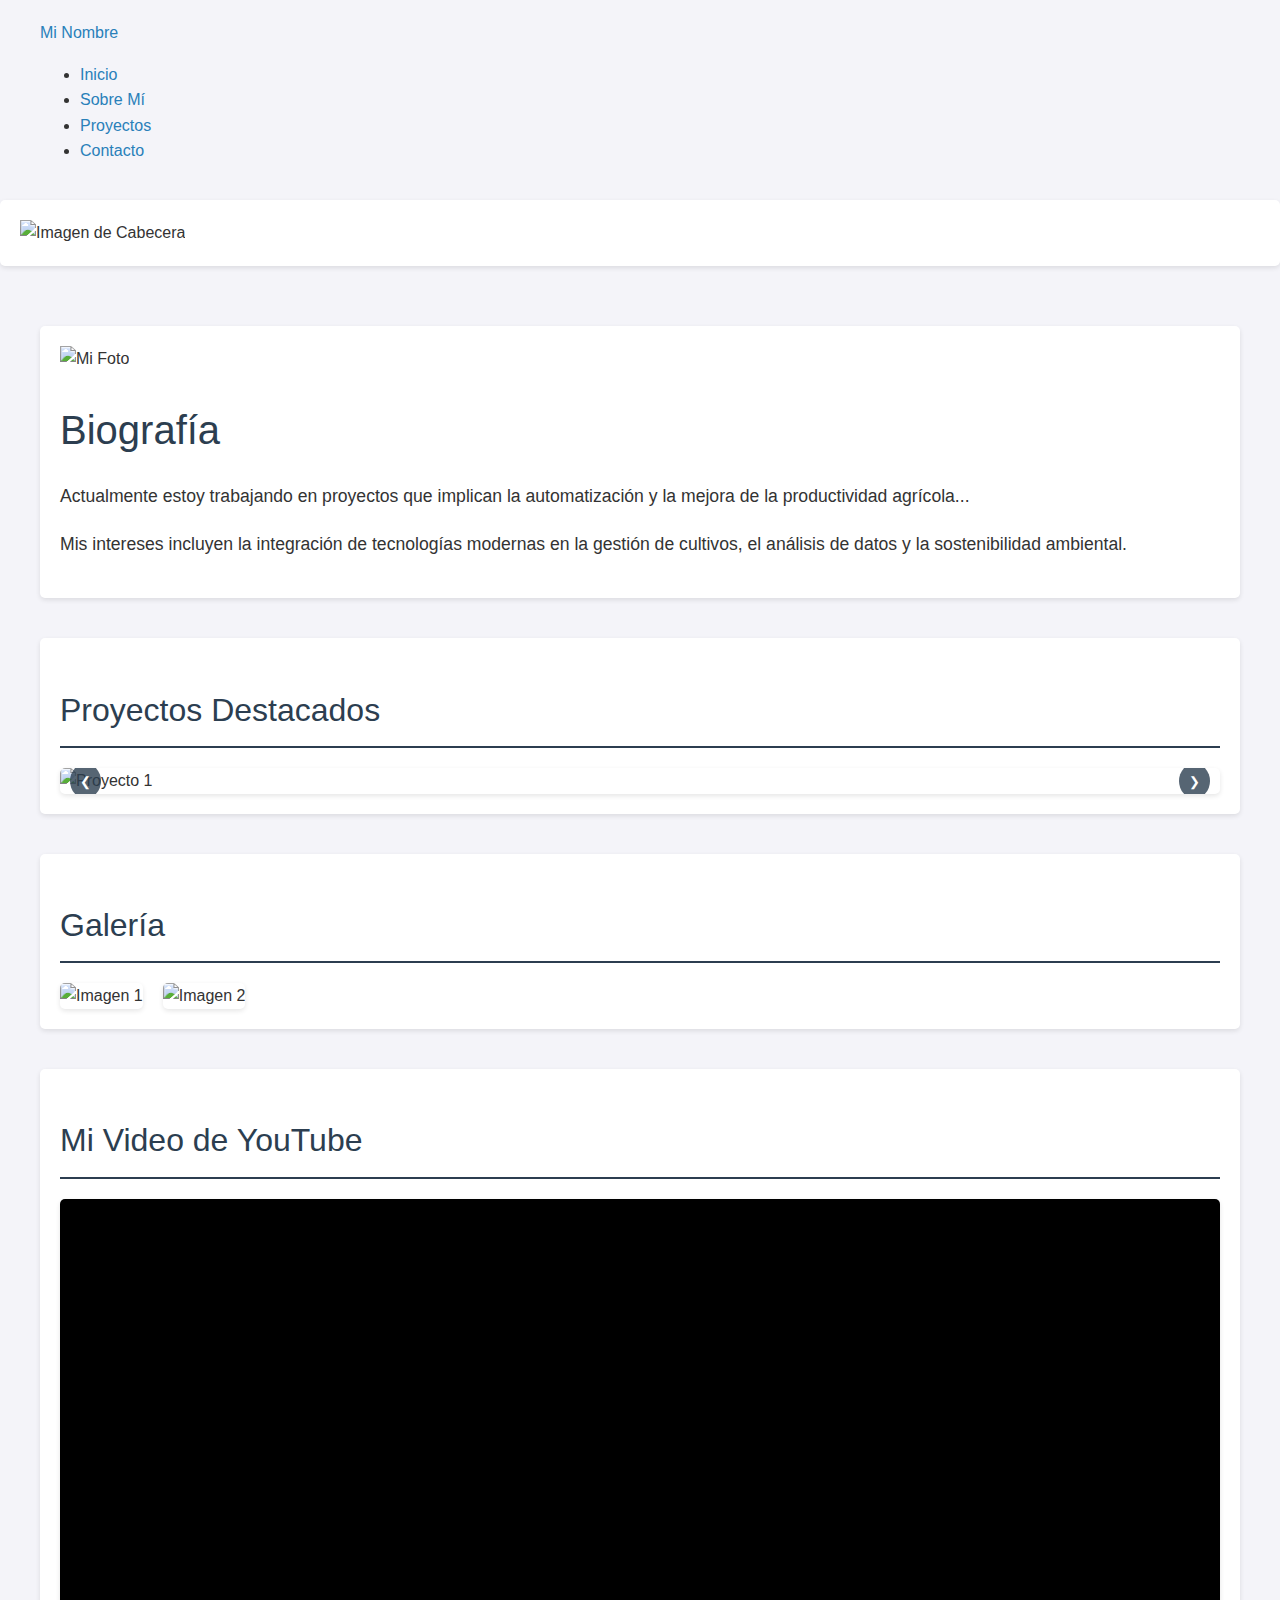
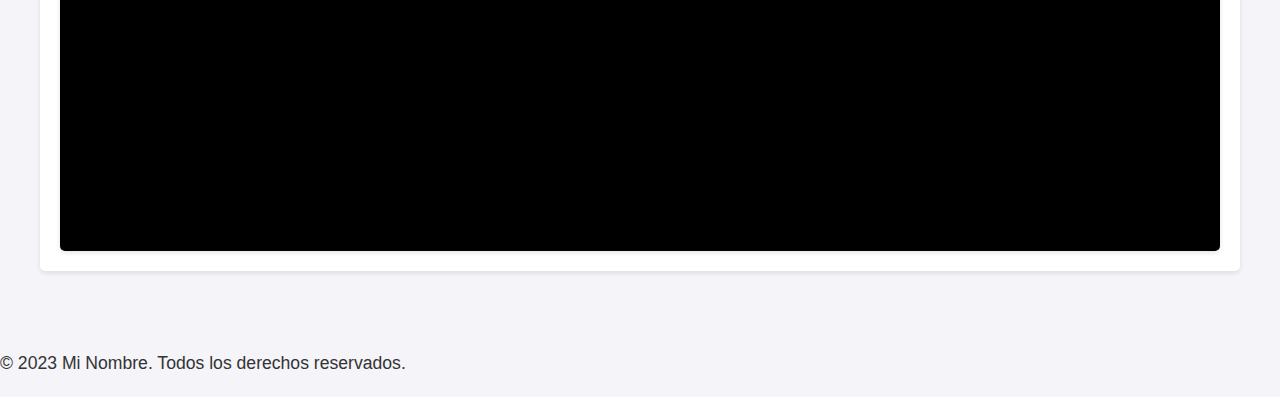
==== index.html @ 3d58564b "Create index.html" ====
<!DOCTYPE html>
<html lang="es">
<head>
    <meta charset="UTF-8">
    <meta name="viewport" content="width=device-width, initial-scale=1.0">
    <title>Mi Sitio Web</title>
    <link rel="stylesheet" href="css/style.css">
</head>
<body>

    <!-- Barra de Navegación -->
    <header>
        <nav class="navbar">
            <div class="container">
                <div class="navbar-brand">
                    <a href="index.html">Mi Nombre</a>
                </div>
                <ul class="navbar-nav">
                    <li><a href="index.html">Inicio</a></li>
                    <li><a href="about.html">Sobre Mí</a></li>
                    <li><a href="projects.html">Proyectos</a></li>
                    <li><a href="contact.html">Contacto</a></li>
                </ul>
            </div>
        </nav>
    </header>

    <!-- Imagen de Cabecera -->
    <section class="hero">
        <img src="images/hero.jpg" alt="Imagen de Cabecera">
    </section>

    <!-- Sección Principal: Biografía -->
    <main class="container">
        <section class="biography">
            <div class="bio-content">
                <div class="bio-image">
                    <img src="images/profile.jpg" alt="Mi Foto">
                </div>
                <div class="bio-text">
                    <h1>Biografía</h1>
                    <p>Actualmente estoy trabajando en proyectos que implican la automatización y la mejora de la productividad agrícola...</p>
                    <p>Mis intereses incluyen la integración de tecnologías modernas en la gestión de cultivos, el análisis de datos y la sostenibilidad ambiental.</p>
                </div>
            </div>
        </section>

        <!-- Secciones Adicionales -->
        <!-- Carrusel de Imágenes -->
        <section class="carousel-section">
            <h2>Proyectos Destacados</h2>
            <div class="carousel">
                <div class="carousel-inner">
                    <div class="carousel-item active">
                        <img src="images/carrusel/imagen1.jpg" alt="Proyecto 1">
                    </div>
                    <div class="carousel-item">
                        <img src="images/carrusel/imagen2.jpg" alt="Proyecto 2">
                    </div>
                    <div class="carousel-item">
                        <img src="images/carrusel/imagen3.jpg" alt="Proyecto 3">
                    </div>
                </div>
                <button class="carousel-control prev" onclick="moveSlide(-1)">&#10094;</button>
                <button class="carousel-control next" onclick="moveSlide(1)">&#10095;</button>
            </div>
        </section>

        <!-- Galería de Imágenes -->
        <section id="galeria">
            <h2>Galería</h2>
            <div class="img-gallery">
                <img src="images/galeria/galeria1.jpg" alt="Imagen 1">
                <img src="images/galeria/galeria2.jpg" alt="Imagen 2">
            </div>
        </section>

        <!-- Video de YouTube -->
        <section id="videos">
            <h2>Mi Video de YouTube</h2>
            <div class="video-container">
                <iframe src="https://www.youtube.com/embed/TU_VIDEO_ID" frameborder="0" allowfullscreen></iframe>
            </div>
        </section>
    </main>

    <!-- Pie de Página -->
    <footer>
        <p>&copy; 2023 Mi Nombre. Todos los derechos reservados.</p>
    </footer>

    <script src="js/main.js"></script>
</body>
</html>
---- css/style.css ----
/* Estilo general del cuerpo de la página */
body {
    font-family: 'Arial', sans-serif;
    background-color: #f4f4f9;
    color: #333;
    margin: 0;
    padding: 0;
    line-height: 1.6;
}

/* Contenedor principal */
.container {
    max-width: 1200px;
    margin: 0 auto;
    padding: 20px;
}

/* Estilo de los encabezados */
h1, h2, h3 {
    color: #2c3e50;
    font-weight: 300;
    margin-bottom: 20px;
}

h1 {
    font-size: 2.5em;
}

h2 {
    font-size: 2em;
    border-bottom: 2px solid #2c3e50;
    padding-bottom: 10px;
}

h3 {
    font-size: 1.5em;
    margin-bottom: 10px;
}

/* Estilo de los párrafos */
p {
    font-size: 1.1em;
    margin-bottom: 20px;
}

/* Estilo para enlaces */
a {
    color: #2980b9;
    text-decoration: none;
}

a:hover {
    text-decoration: underline;
}

/* Estilo para las secciones */
section {
    margin-bottom: 40px;
    padding: 20px;
    background-color: #fff;
    border-radius: 5px;
    box-shadow: 0 2px 5px rgba(0, 0, 0, 0.1);
}

/* Carrusel de imágenes */
.carousel {
    position: relative;
    max-width: 100%;
    margin: auto;
    overflow: hidden;
    border-radius: 5px;
    box-shadow: 0 2px 5px rgba(0, 0, 0, 0.1);
}

.carousel-inner {
    display: flex;
    transition: transform 0.5s ease;
}

.carousel-item {
    min-width: 100%;
    box-sizing: border-box;
}

.carousel-item img {
    width: 100%;
    height: auto;
    display: block;
    border-radius: 5px;
}

.carousel-control {
    position: absolute;
    top: 50%;
    transform: translateY(-50%);
    background-color: rgba(44, 62, 80, 0.8);
    color: white;
    border: none;
    padding: 10px;
    cursor: pointer;
    border-radius: 50%;
}

.prev {
    left: 10px;
}

.next {
    right: 10px;
}

/* Estilo para las imágenes adicionales */
.img-gallery {
    display: flex;
    flex-wrap: wrap;
    gap: 20px;
}

.img-gallery img {
    max-width: 100%;
    border-radius: 5px;
    box-shadow: 0 2px 5px rgba(0, 0, 0, 0.1);
}

/* Estilo para videos de YouTube */
.video-container {
    position: relative;
    padding-bottom: 56.25%;
    height: 0;
    overflow: hidden;
    max-width: 100%;
    background: #000;
    border-radius: 5px;
    box-shadow: 0 2px 5px rgba(0, 0, 0, 0.1);
}

.video-container iframe {
    position: absolute;
    top: 0;
    left: 0;
    width: 100%;
    height: 100%;
}
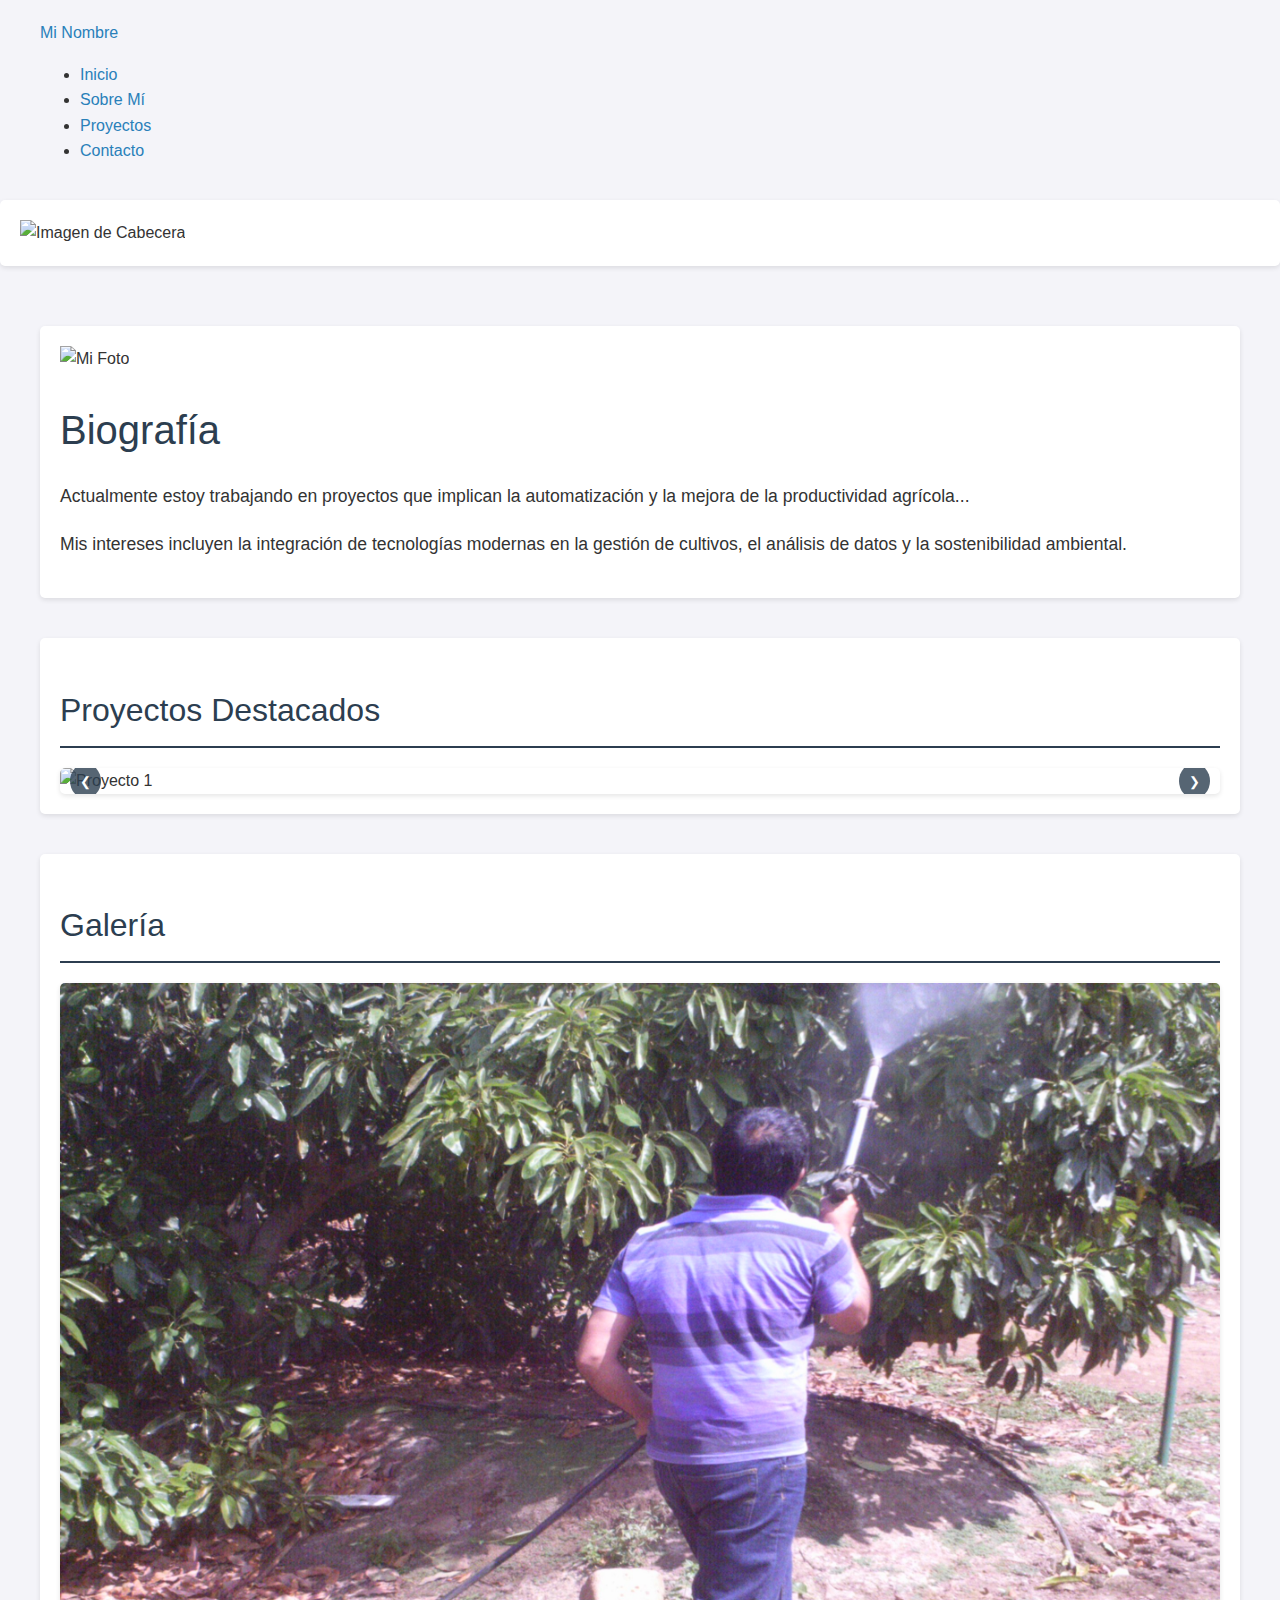
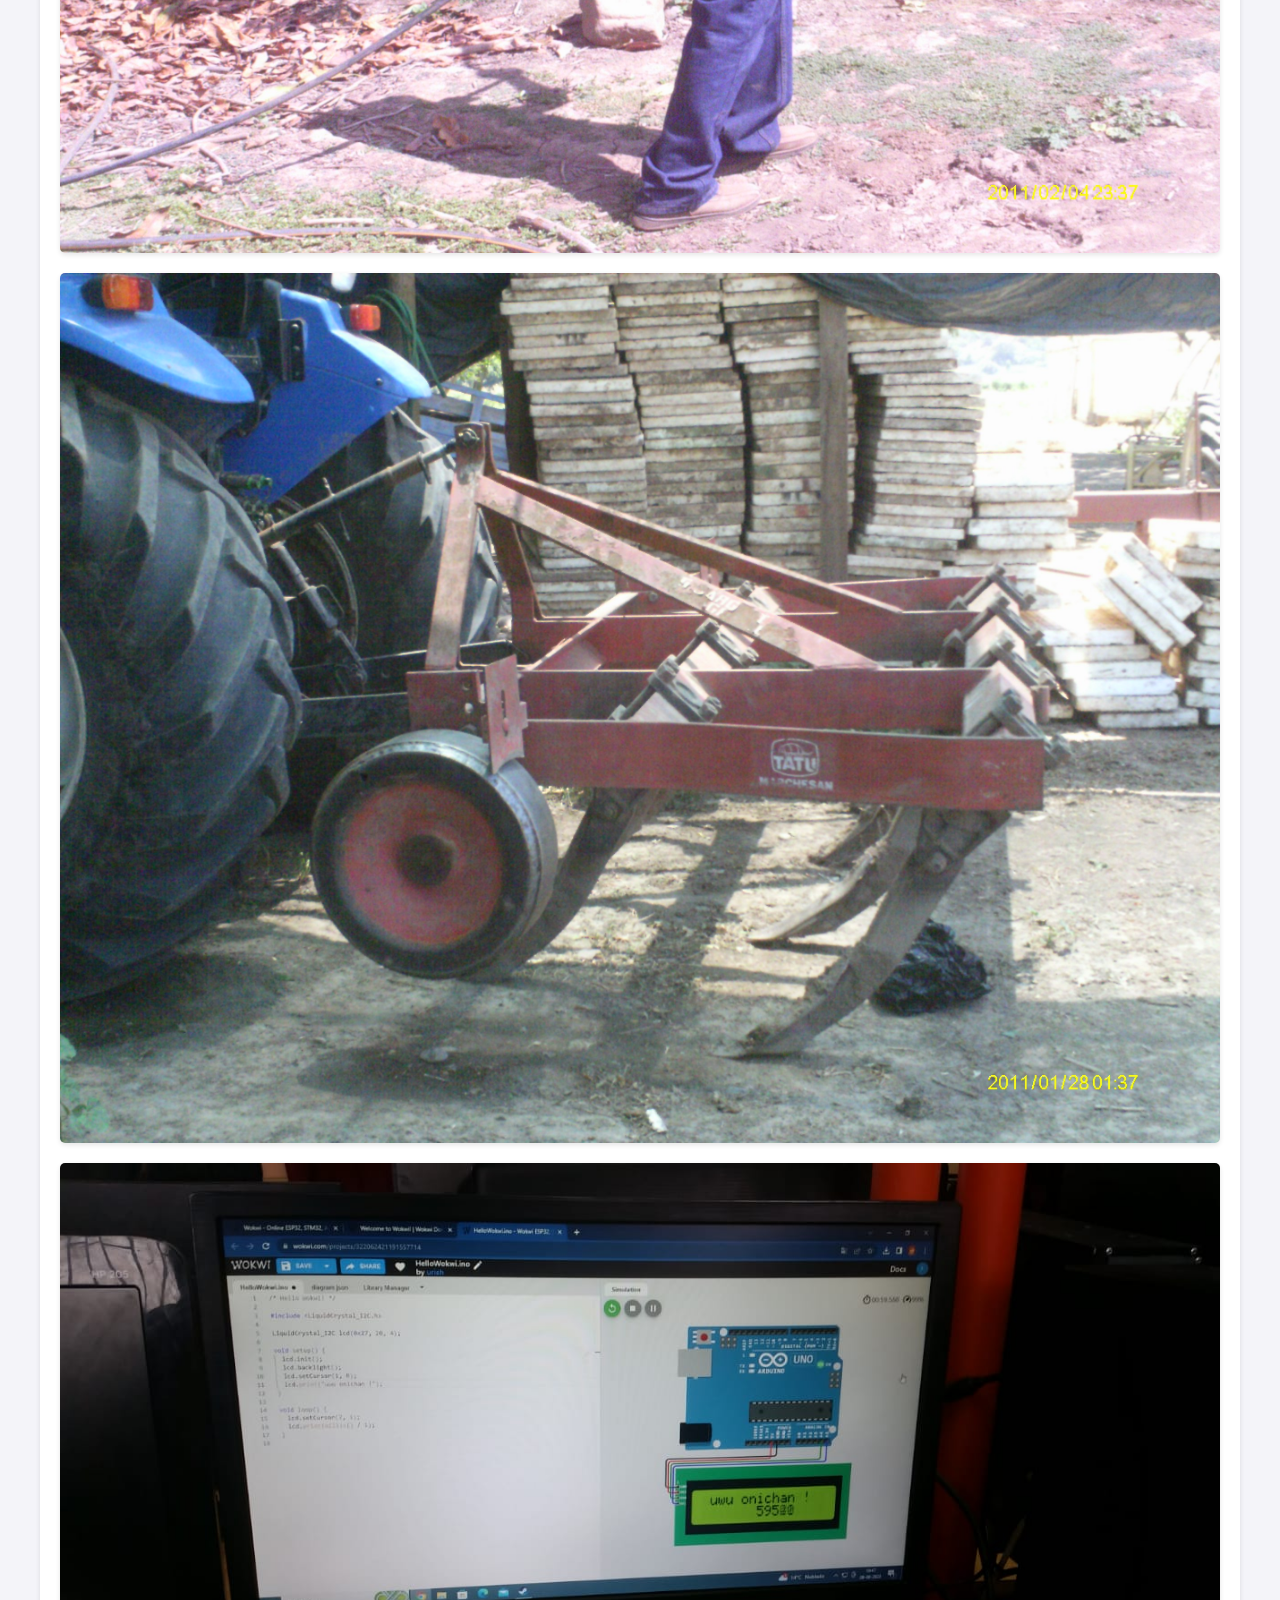
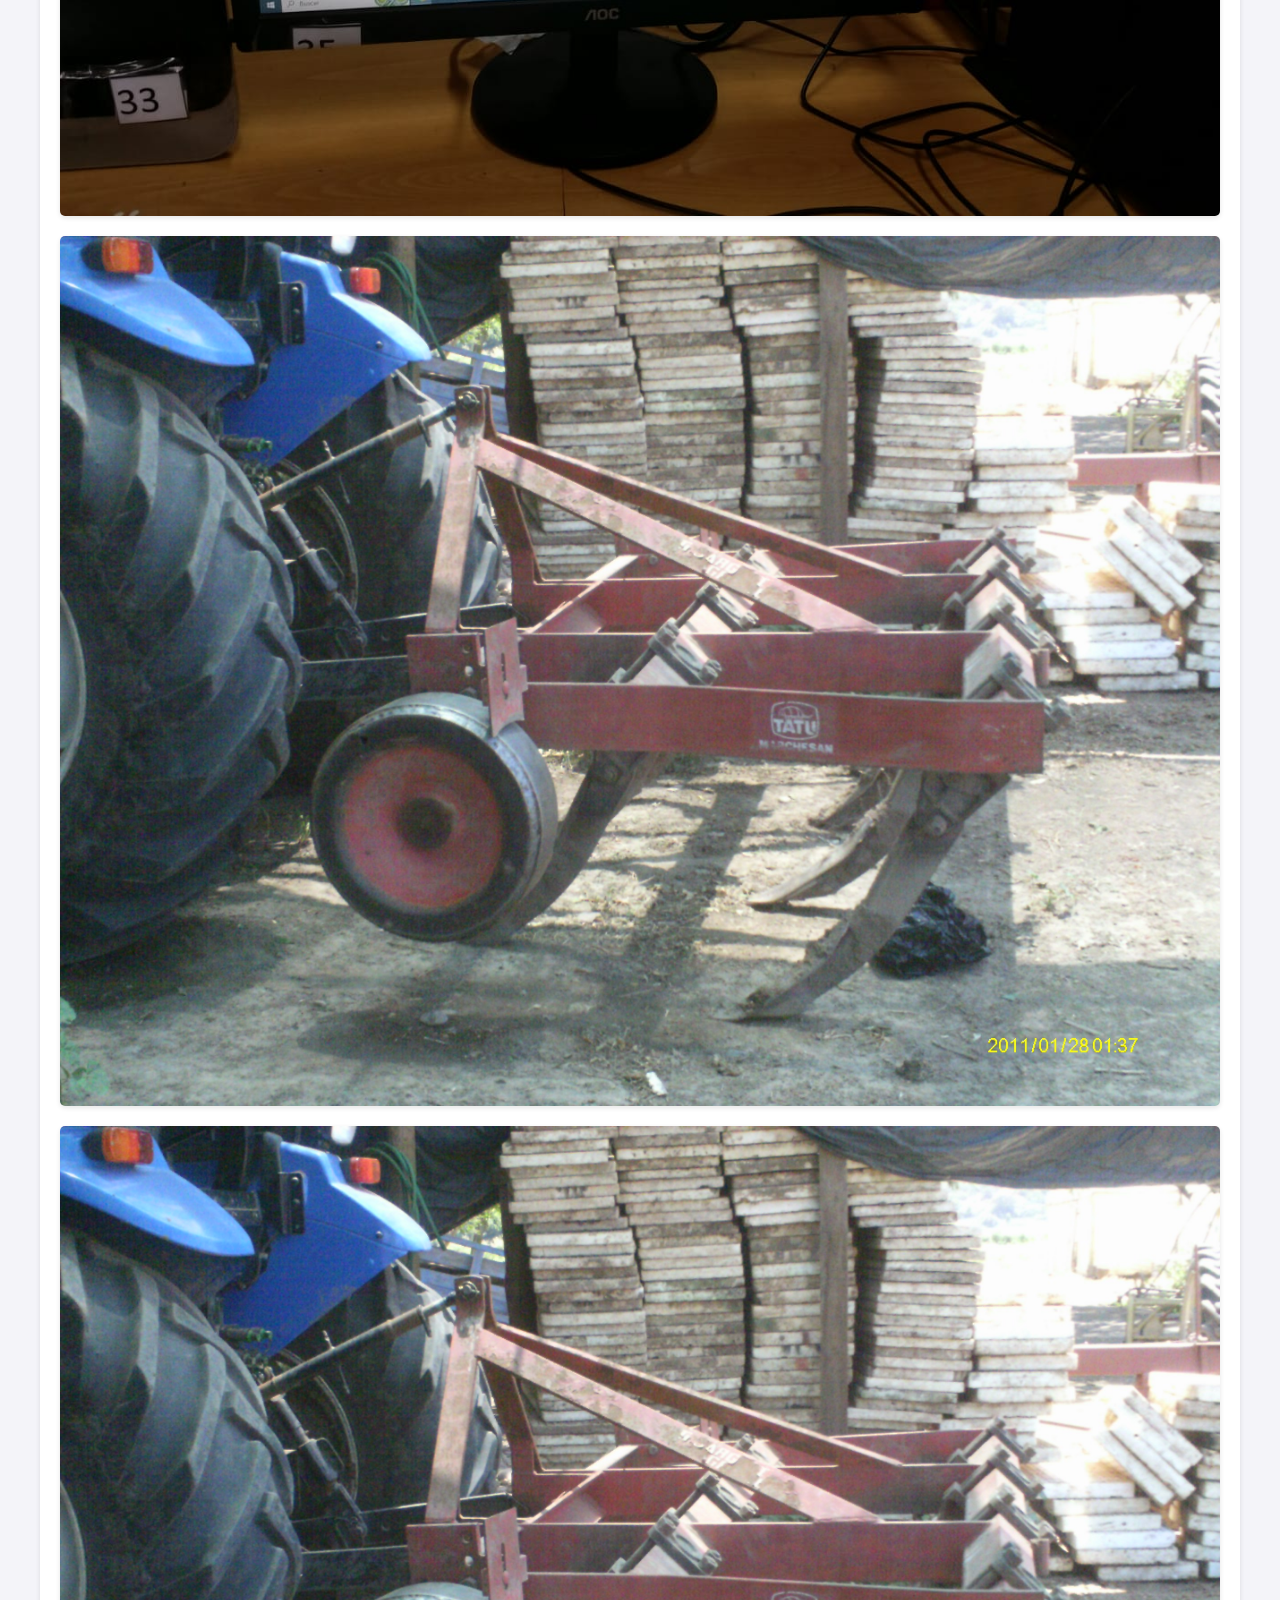
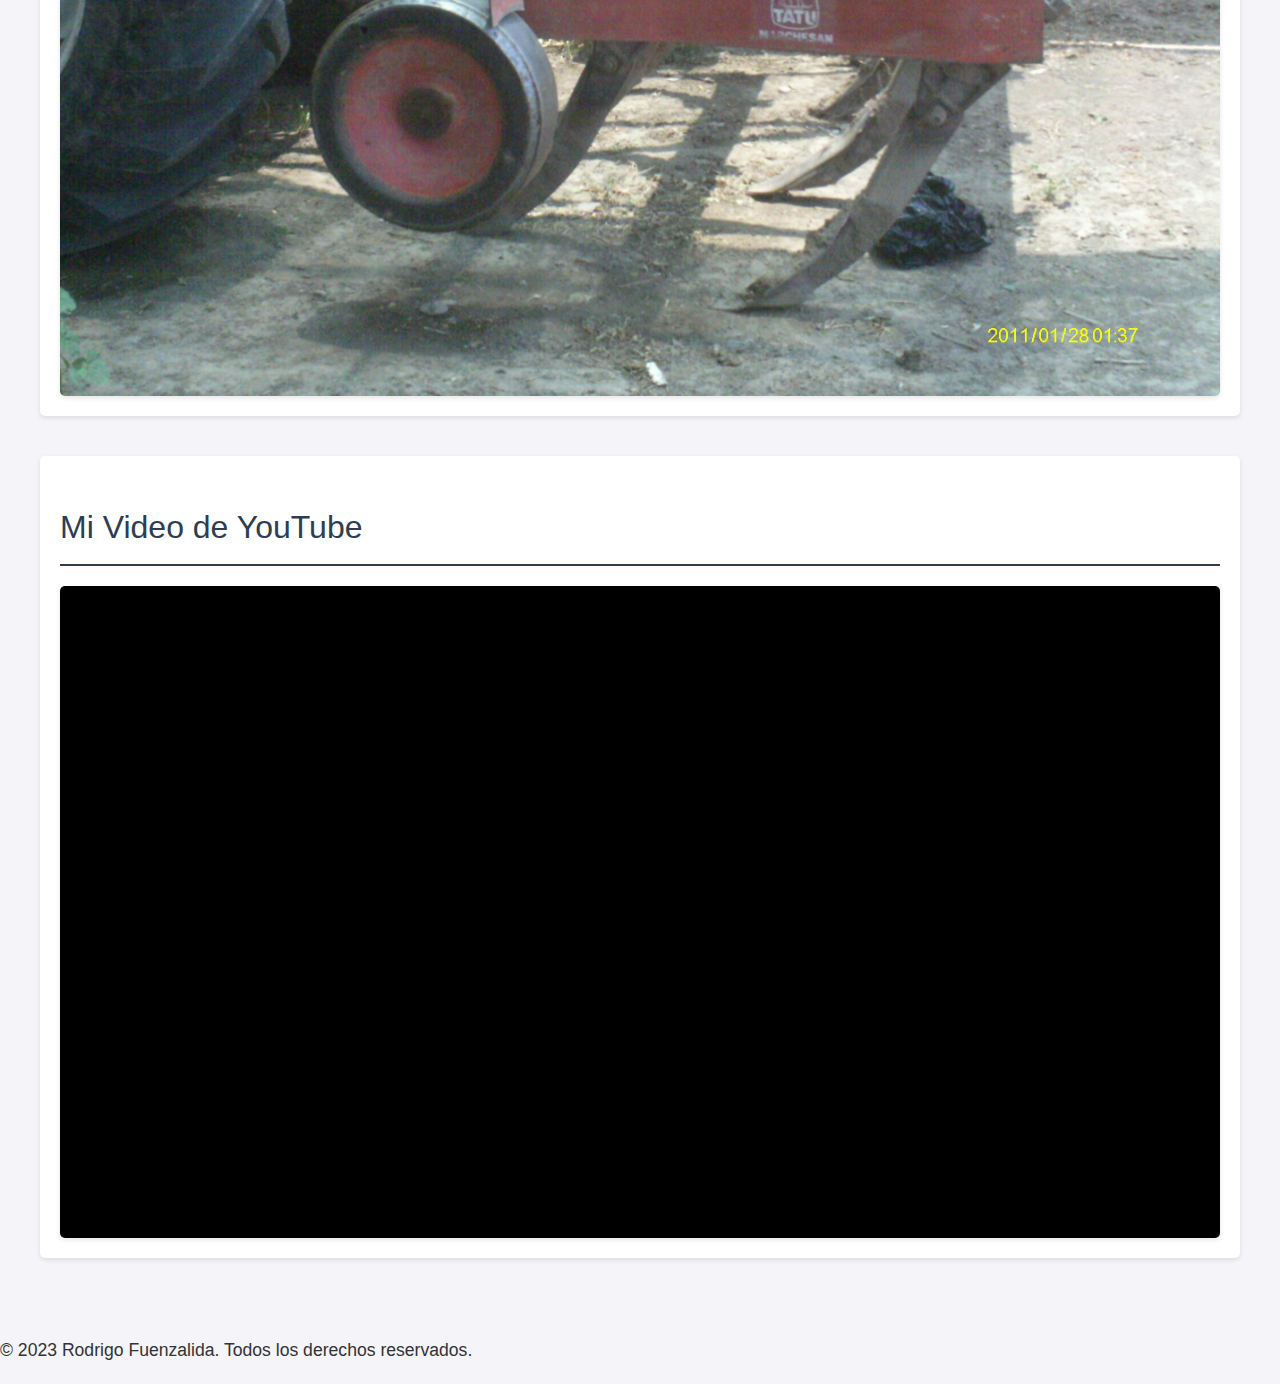
==== commit 33b7a194: "Update index.html" ====
--- a/index.html
+++ b/index.html
@@ -70,8 +70,12 @@
         <section id="galeria">
             <h2>Galería</h2>
             <div class="img-gallery">
-                <img src="images/galeria/galeria1.jpg" alt="Imagen 1">
-                <img src="images/galeria/galeria2.jpg" alt="Imagen 2">
+                <img src="images/IMAG0050 (2).JPG" alt="Imagen 1">
+                <img src="images/IMAG0074.JPG" alt="Imagen 2">
+                <img src="images/WhatsApp Image 2023-08-08 at 11.36.03 (2).jpeg" alt="Imagen 3">
+                <img src="images/IMAG0074.JPG" alt="Imagen 4">
+                <img src="images/IMAG0074.JPG" alt="Imagen 5">
+                
             </div>
         </section>
 
@@ -86,7 +90,7 @@
 
     <!-- Pie de Página -->
     <footer>
-        <p>&copy; 2023 Mi Nombre. Todos los derechos reservados.</p>
+        <p>&copy; 2023 Rodrigo Fuenzalida. Todos los derechos reservados.</p>
     </footer>
 
     <script src="js/main.js"></script>
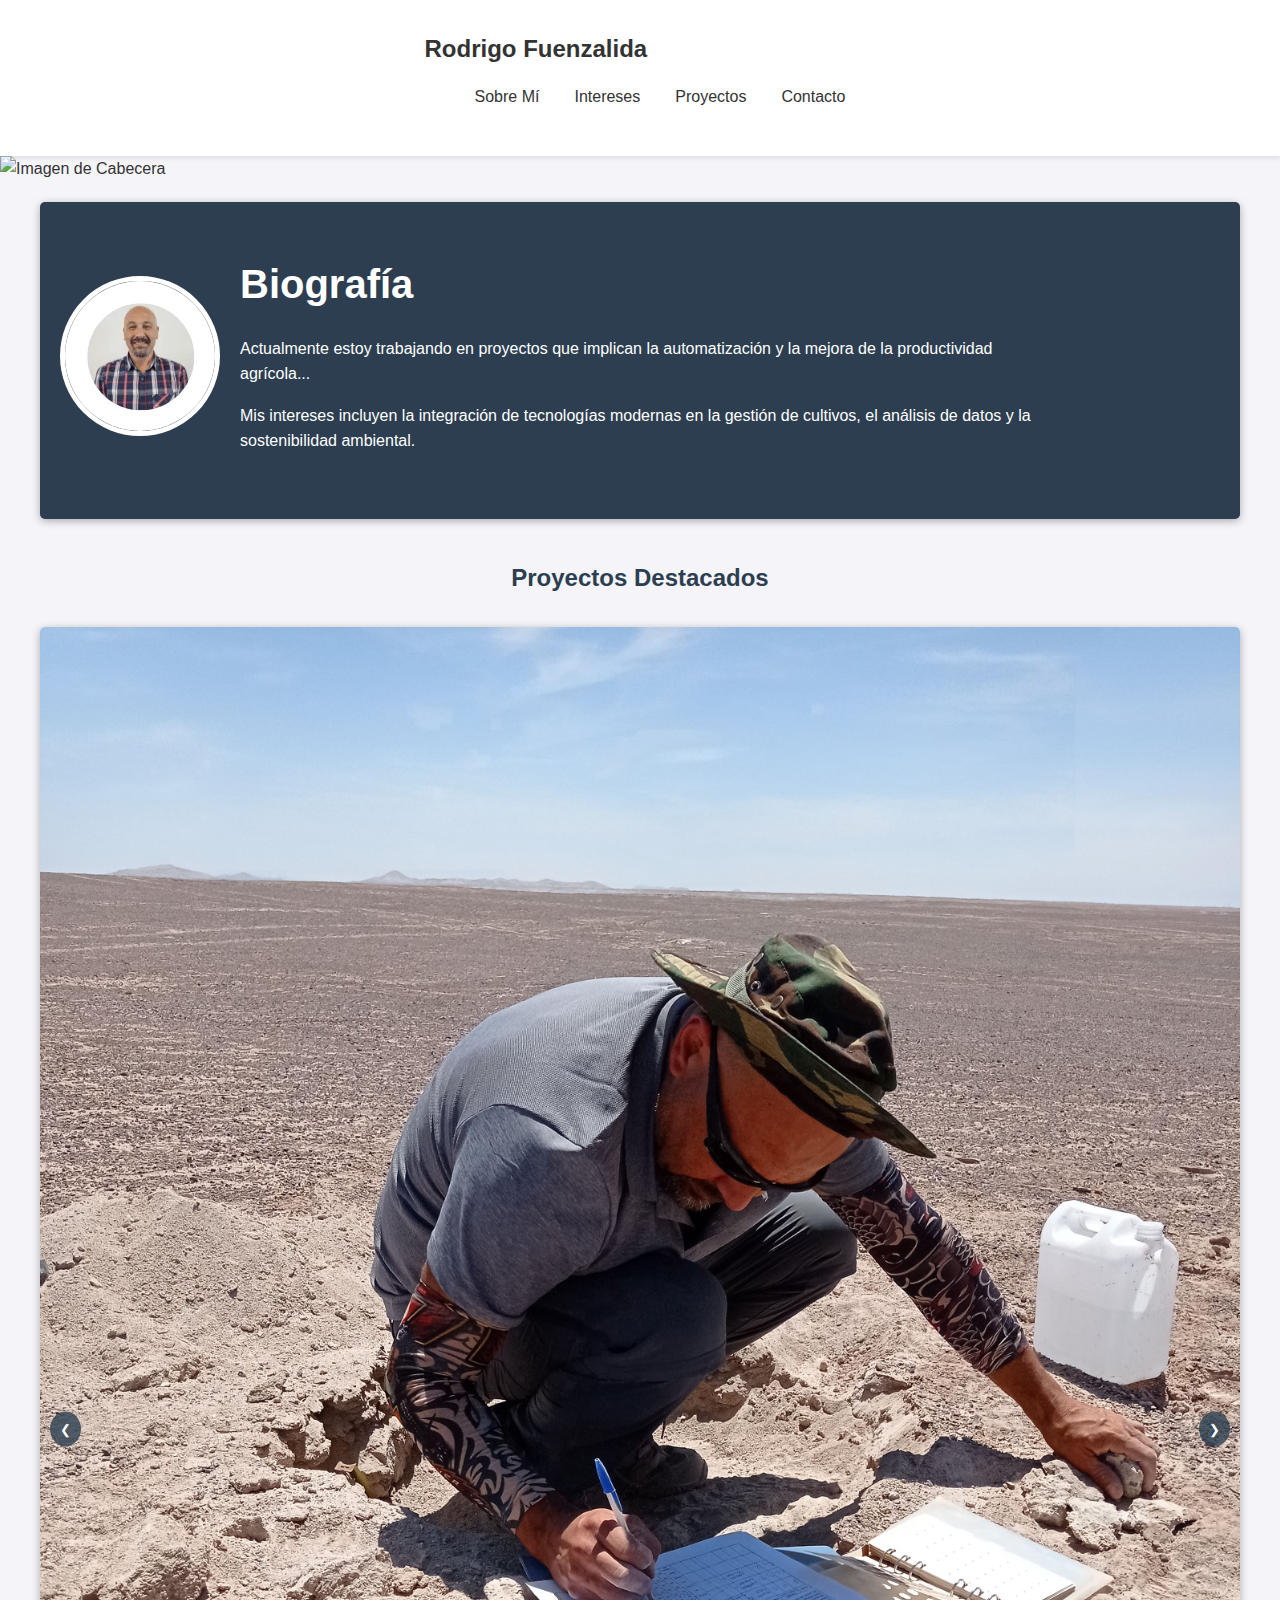
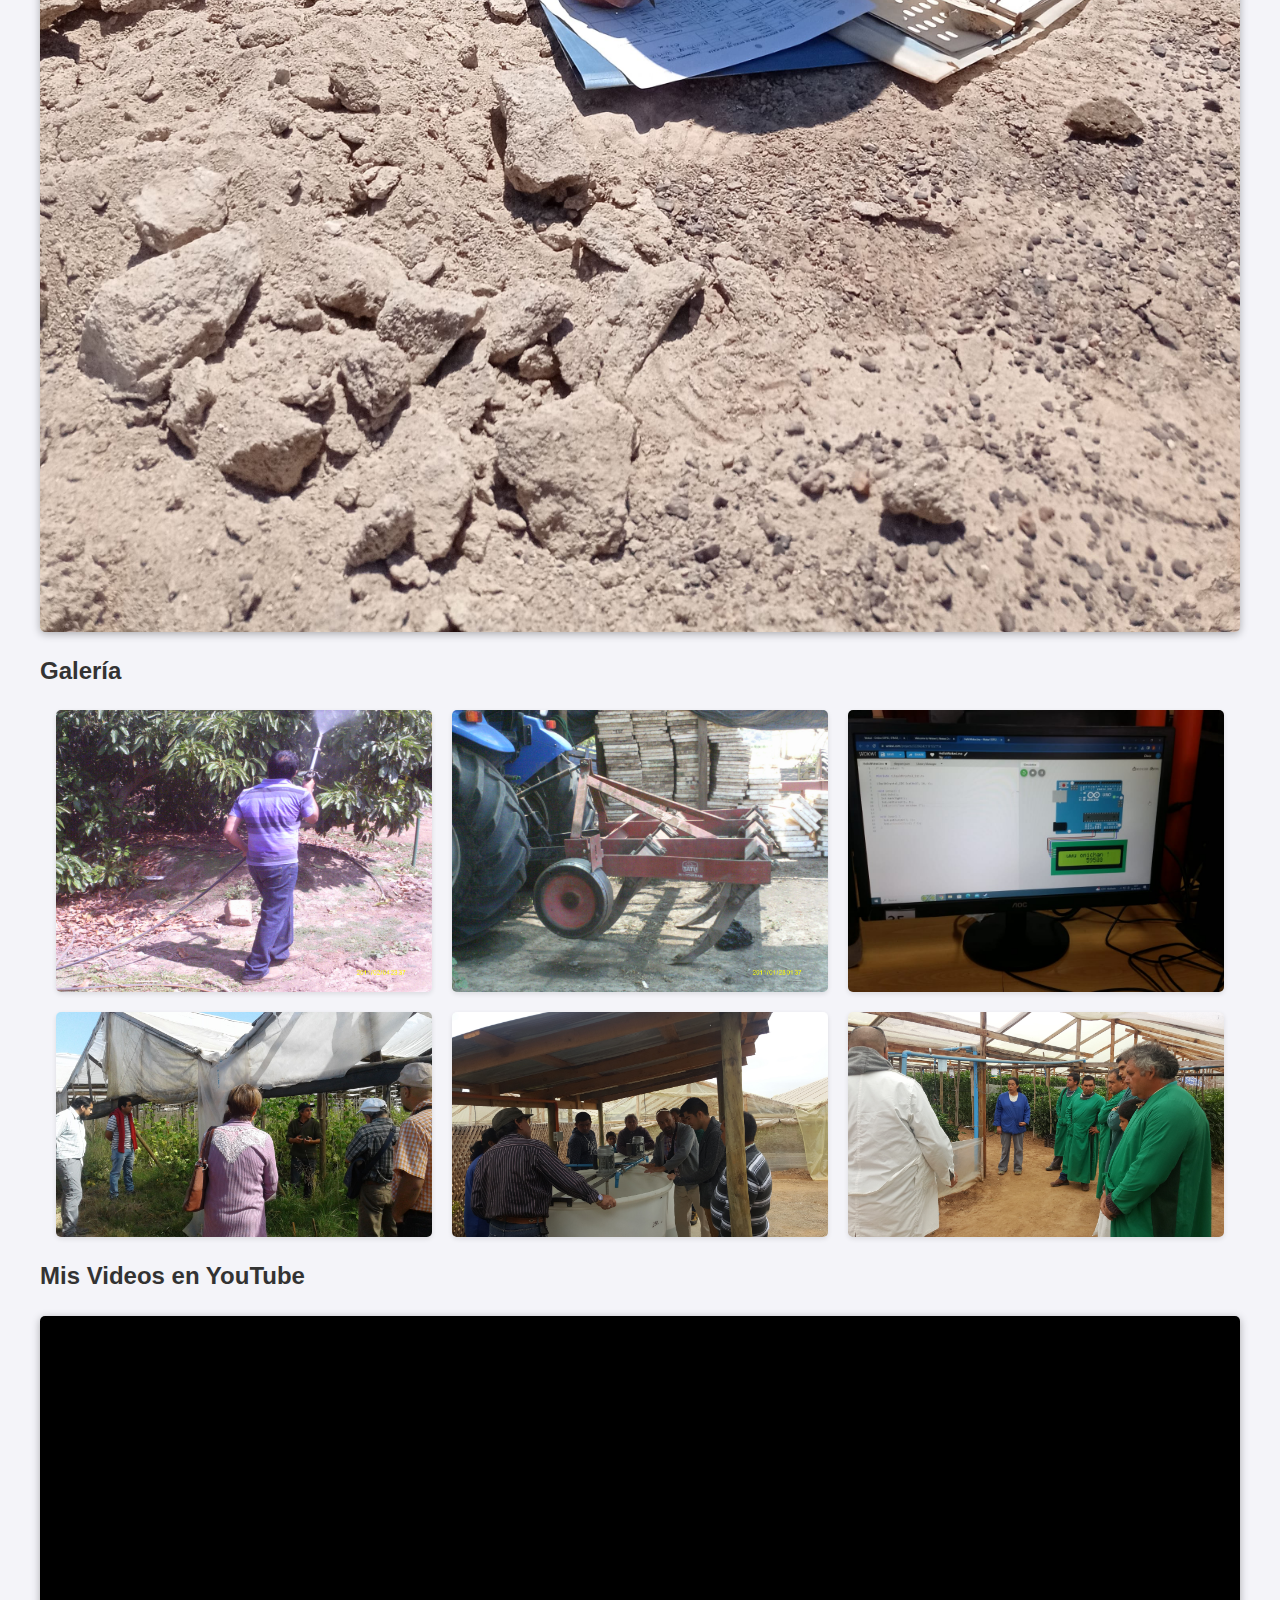
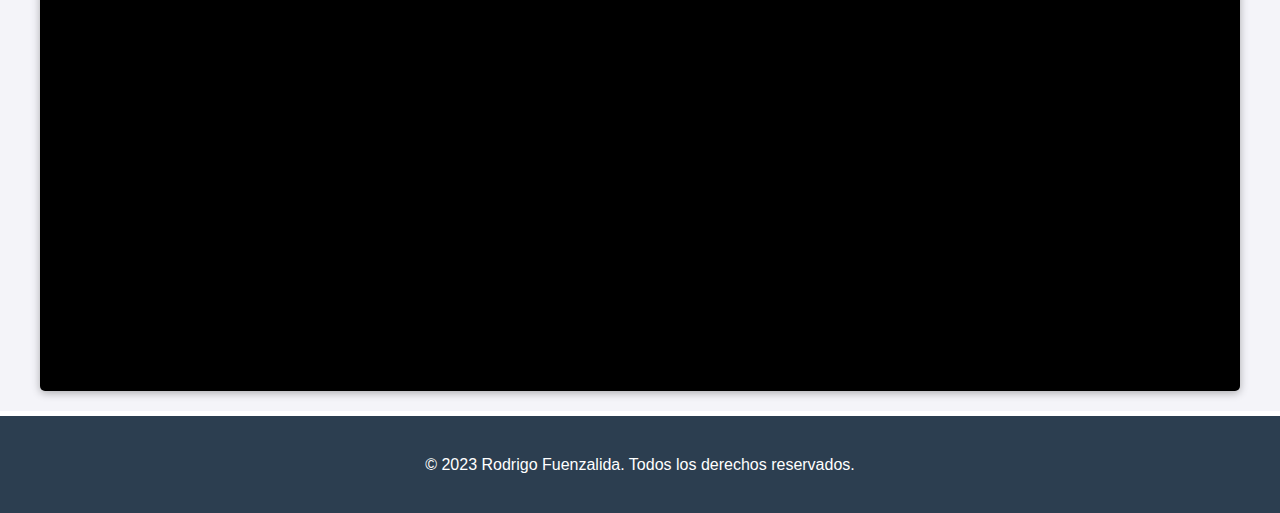
==== commit d71303cc: "Update index.html" ====
--- a/index.html
+++ b/index.html
@@ -13,11 +13,11 @@
         <nav class="navbar">
             <div class="container">
                 <div class="navbar-brand">
-                    <a href="index.html">Mi Nombre</a>
+                    <a href="index.html">Rodrigo Fuenzalida</a>
                 </div>
                 <ul class="navbar-nav">
-                    <li><a href="index.html">Inicio</a></li>
-                    <li><a href="about.html">Sobre Mí</a></li>
+                    <li><a href="index.html">Sobre Mí</a></li>
+                    <li><a href="about.html">Intereses</a></li>
                     <li><a href="projects.html">Proyectos</a></li>
                     <li><a href="contact.html">Contacto</a></li>
                 </ul>
@@ -27,7 +27,7 @@
 
     <!-- Imagen de Cabecera -->
     <section class="hero">
-        <img src="images/hero.jpg" alt="Imagen de Cabecera">
+        <img src="images/GHD/PANO_20210317_083516.jpg" alt="Imagen de Cabecera">
     </section>
 
     <!-- Sección Principal: Biografía -->
@@ -35,7 +35,7 @@
         <section class="biography">
             <div class="bio-content">
                 <div class="bio-image">
-                    <img src="images/profile.jpg" alt="Mi Foto">
+                    <img src="images/RFO.png" alt="Mi Foto">
                 </div>
                 <div class="bio-text">
                     <h1>Biografía</h1>
@@ -52,13 +52,13 @@
             <div class="carousel">
                 <div class="carousel-inner">
                     <div class="carousel-item active">
-                        <img src="images/carrusel/imagen1.jpg" alt="Proyecto 1">
+                        <img src="images/GHD/IMG_20210317_132900.jpg" alt="Proyecto 1">
                     </div>
                     <div class="carousel-item">
-                        <img src="images/carrusel/imagen2.jpg" alt="Proyecto 2">
+                        <img src="images/GHD/IMG_20170126_152736.jpg" alt="Proyecto 2">
                     </div>
                     <div class="carousel-item">
-                        <img src="images/carrusel/imagen3.jpg" alt="Proyecto 3">
+                        <img src="images/prodesal/20170208_104703.jpg" alt="Proyecto 3">
                     </div>
                 </div>
                 <button class="carousel-control prev" onclick="moveSlide(-1)">&#10094;</button>
@@ -73,17 +73,19 @@
                 <img src="images/IMAG0050 (2).JPG" alt="Imagen 1">
                 <img src="images/IMAG0074.JPG" alt="Imagen 2">
                 <img src="images/WhatsApp Image 2023-08-08 at 11.36.03 (2).jpeg" alt="Imagen 3">
-                <img src="images/IMAG0074.JPG" alt="Imagen 4">
-                <img src="images/IMAG0074.JPG" alt="Imagen 5">
-                
+                <img src="images/prodesal/20170208_104347.jpg" alt="Imagen 4">
+                <img src="images/prodesal/20170214_104831.jpg" alt="Imagen 5">
+                <img src="images/prodesal/20170214_105913.jpg" alt="Imagen 6">
             </div>
         </section>
 
         <!-- Video de YouTube -->
         <section id="videos">
-            <h2>Mi Video de YouTube</h2>
+            <h2>Mis Videos en YouTube</h2>
             <div class="video-container">
-                <iframe src="https://www.youtube.com/embed/TU_VIDEO_ID" frameborder="0" allowfullscreen></iframe>
+                <iframe src="https://www.youtube.com/embed/watch?v=eJFdON6Dh3A" frameborder="0" allowfullscreen></iframe>
+                <iframe src="https://www.youtube.com/embed/watch?v=DLZVIDwWdOw" frameborder="0" allowfullscreen></iframe>
+                <iframe src="https://www.youtube.com/embed/watch?v=_3aMft2dhtw" frameborder="0" allowfullscreen></iframe>
             </div>
         </section>
     </main>
--- a/css/style.css
+++ b/css/style.css
@@ -15,61 +15,103 @@
     padding: 20px;
 }
 
-/* Estilo de los encabezados */
-h1, h2, h3 {
-    color: #2c3e50;
-    font-weight: 300;
+/* Barra de Navegación */
+.navbar {
+    display: flex;
+    justify-content: space-between;
+    align-items: center;
+    background-color: #fff;
+    padding: 10px 20px;
+    box-shadow: 0 2px 5px rgba(0, 0, 0, 0.1);
+}
+
+.navbar-brand a {
+    font-size: 1.5em;
+    color: #333;
+    text-decoration: none;
+    font-weight: bold;
+}
+
+.navbar-nav {
+    list-style: none;
+    display: flex;
+    gap: 15px;
+}
+
+.navbar-nav li a {
+    color: #333;
+    text-decoration: none;
+    padding: 10px;
+}
+
+.navbar-nav li a:hover {
+    text-decoration: underline;
+}
+
+/* Imagen de Cabecera (Hero Image) */
+.hero img {
+    width: 100%;
+    height: auto;
+    object-fit: cover;
+    display: block;
+}
+
+/* Sección de Biografía */
+.biography {
+    display: flex;
+    align-items: center;
+    background-color: #2c3e50;
+    color: #fff;
+    padding: 50px 20px;
+    border-radius: 5px;
+    margin-bottom: 40px;
+    box-shadow: 0 2px 8px rgba(0, 0, 0, 0.3);
+}
+
+.bio-content {
+    display: flex;
+    align-items: center;
+    gap: 20px;
+}
+
+.bio-image img {
+    width: 150px;
+    height: 150px;
+    border-radius: 50%;
+    border: 5px solid #fff;
+}
+
+.bio-text {
+    max-width: 800px;
+}
+
+.bio-text h1 {
+    margin-top: 0;
+    font-size: 2.5em;
     margin-bottom: 20px;
 }
 
-h1 {
-    font-size: 2.5em;
+.bio-text p {
+    margin-bottom: 15px;
+    line-height: 1.6;
 }
 
-h2 {
-    font-size: 2em;
-    border-bottom: 2px solid #2c3e50;
-    padding-bottom: 10px;
+/* Estilo para secciones adicionales */
+
+/* Carrusel de imágenes */
+.carousel-section h2 {
+    text-align: center;
+    margin-bottom: 30px;
+    color: #2c3e50;
 }
 
-h3 {
-    font-size: 1.5em;
-    margin-bottom: 10px;
-}
-
-/* Estilo de los párrafos */
-p {
-    font-size: 1.1em;
-    margin-bottom: 20px;
-}
-
-/* Estilo para enlaces */
-a {
-    color: #2980b9;
-    text-decoration: none;
-}
-
-a:hover {
-    text-decoration: underline;
-}
-
-/* Estilo para las secciones */
-section {
-    margin-bottom: 40px;
-    padding: 20px;
-    background-color: #fff;
-    border-radius: 5px;
-    box-shadow: 0 2px 5px rgba(0, 0, 0, 0.1);
-}
-
-/* Carrusel de imágenes */
 .carousel {
     position: relative;
     max-width: 100%;
     margin: auto;
     overflow: hidden;
     border-radius: 5px;
-    box-shadow: 0 2px 5px rgba(0, 0, 0, 0.1);
+    box-shadow: 0 2px 8px rgba(0, 0, 0, 0.3);
 }
 
 .carousel-inner {
@@ -86,7 +128,6 @@
     width: 100%;
     height: auto;
     display: block;
-    border-radius: 5px;
 }
 
 .carousel-control {
@@ -109,17 +150,22 @@
     right: 10px;
 }
 
-/* Estilo para las imágenes adicionales */
+/* Estilo para la galería de imágenes */
 .img-gallery {
     display: flex;
     flex-wrap: wrap;
     gap: 20px;
+    justify-content: center;
 }
 
 .img-gallery img {
     max-width: 100%;
+    height: auto;
     border-radius: 5px;
     box-shadow: 0 2px 5px rgba(0, 0, 0, 0.1);
+    /* Ajusta el tamaño de las imágenes */
+    width: calc(33% - 20px); /* Tres imágenes por fila */
+    object-fit: cover;
 }
 
 /* Estilo para videos de YouTube */
@@ -131,7 +177,7 @@
     max-width: 100%;
     background: #000;
     border-radius: 5px;
-    box-shadow: 0 2px 5px rgba(0, 0, 0, 0.1);
+    box-shadow: 0 2px 8px rgba(0, 0, 0, 0.3);
 }
 
 .video-container iframe {
@@ -141,3 +187,12 @@
     width: 100%;
     height: 100%;
 }
+
+/* Estilo del pie de página */
+footer {
+    background-color: #2c3e50;
+    color: #fff;
+    text-align: center;
+    padding: 20px;
+    border-top: 5px solid #fff;
+}
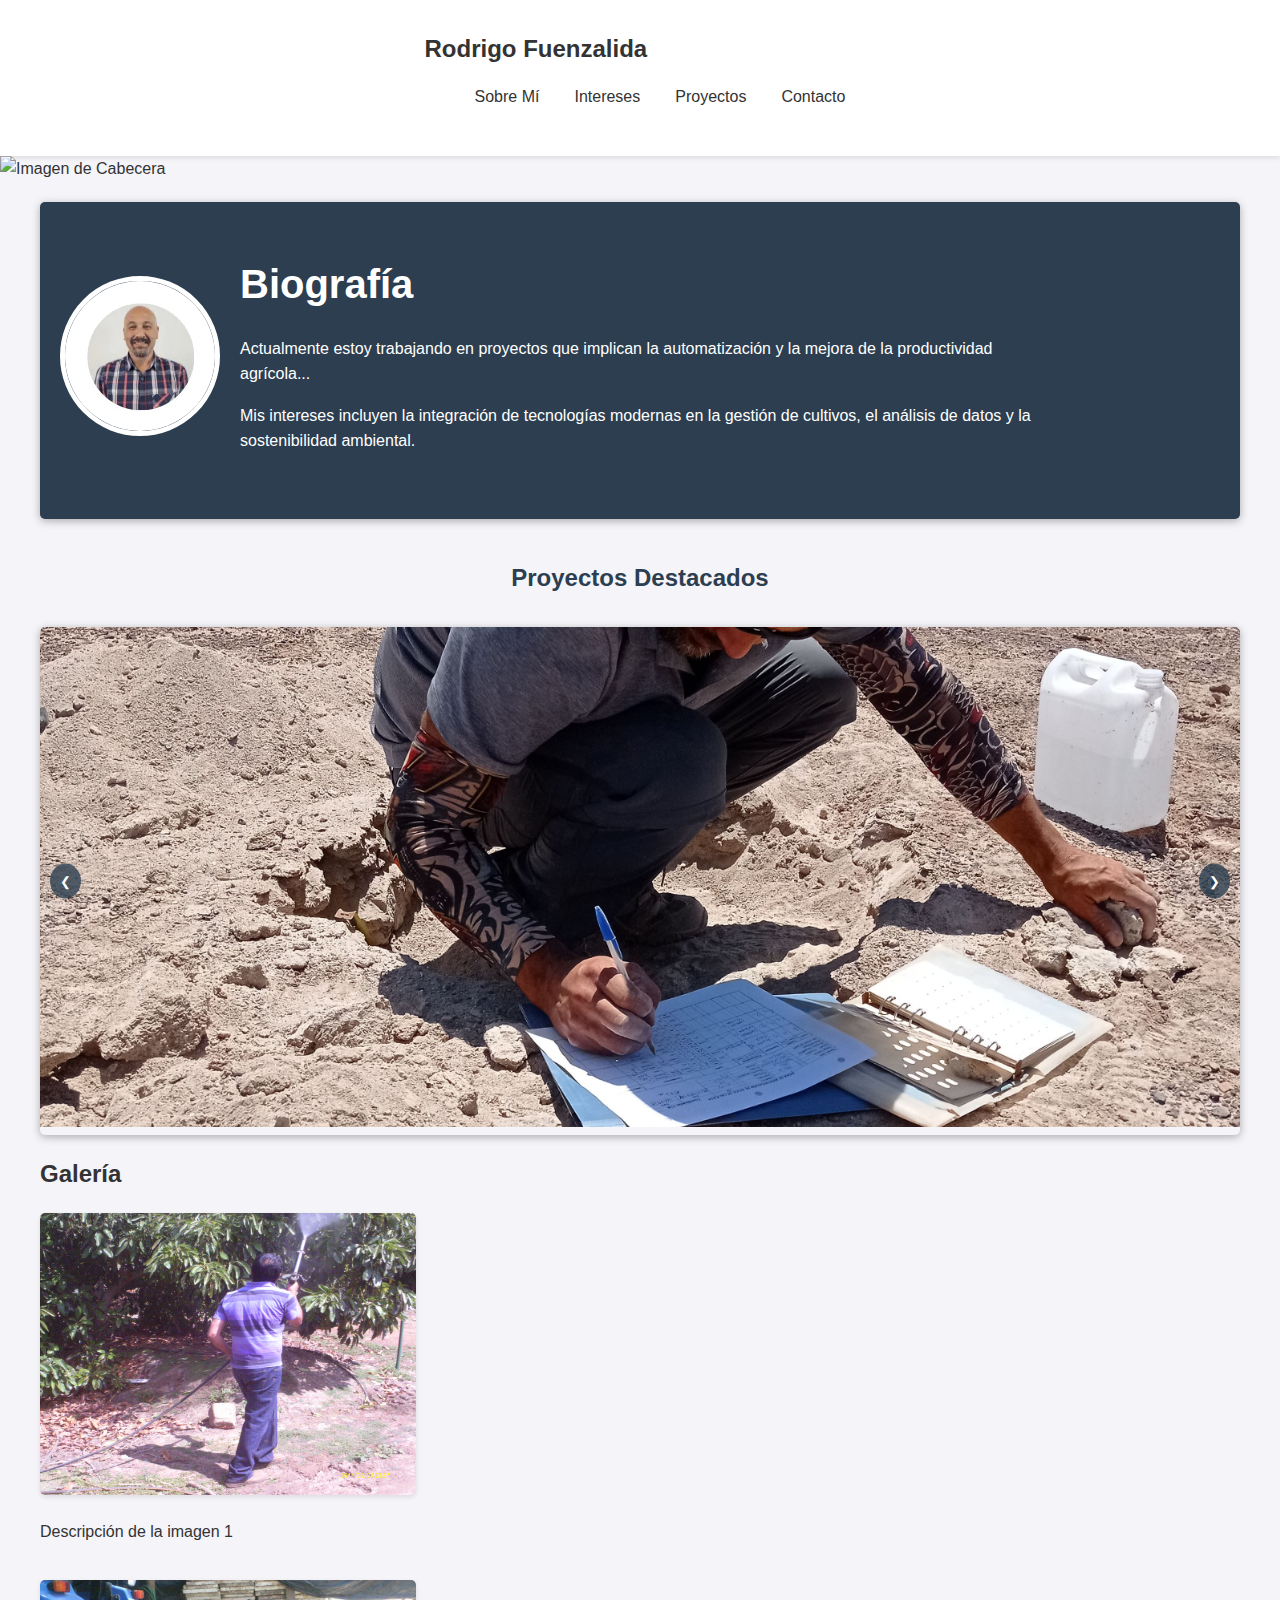
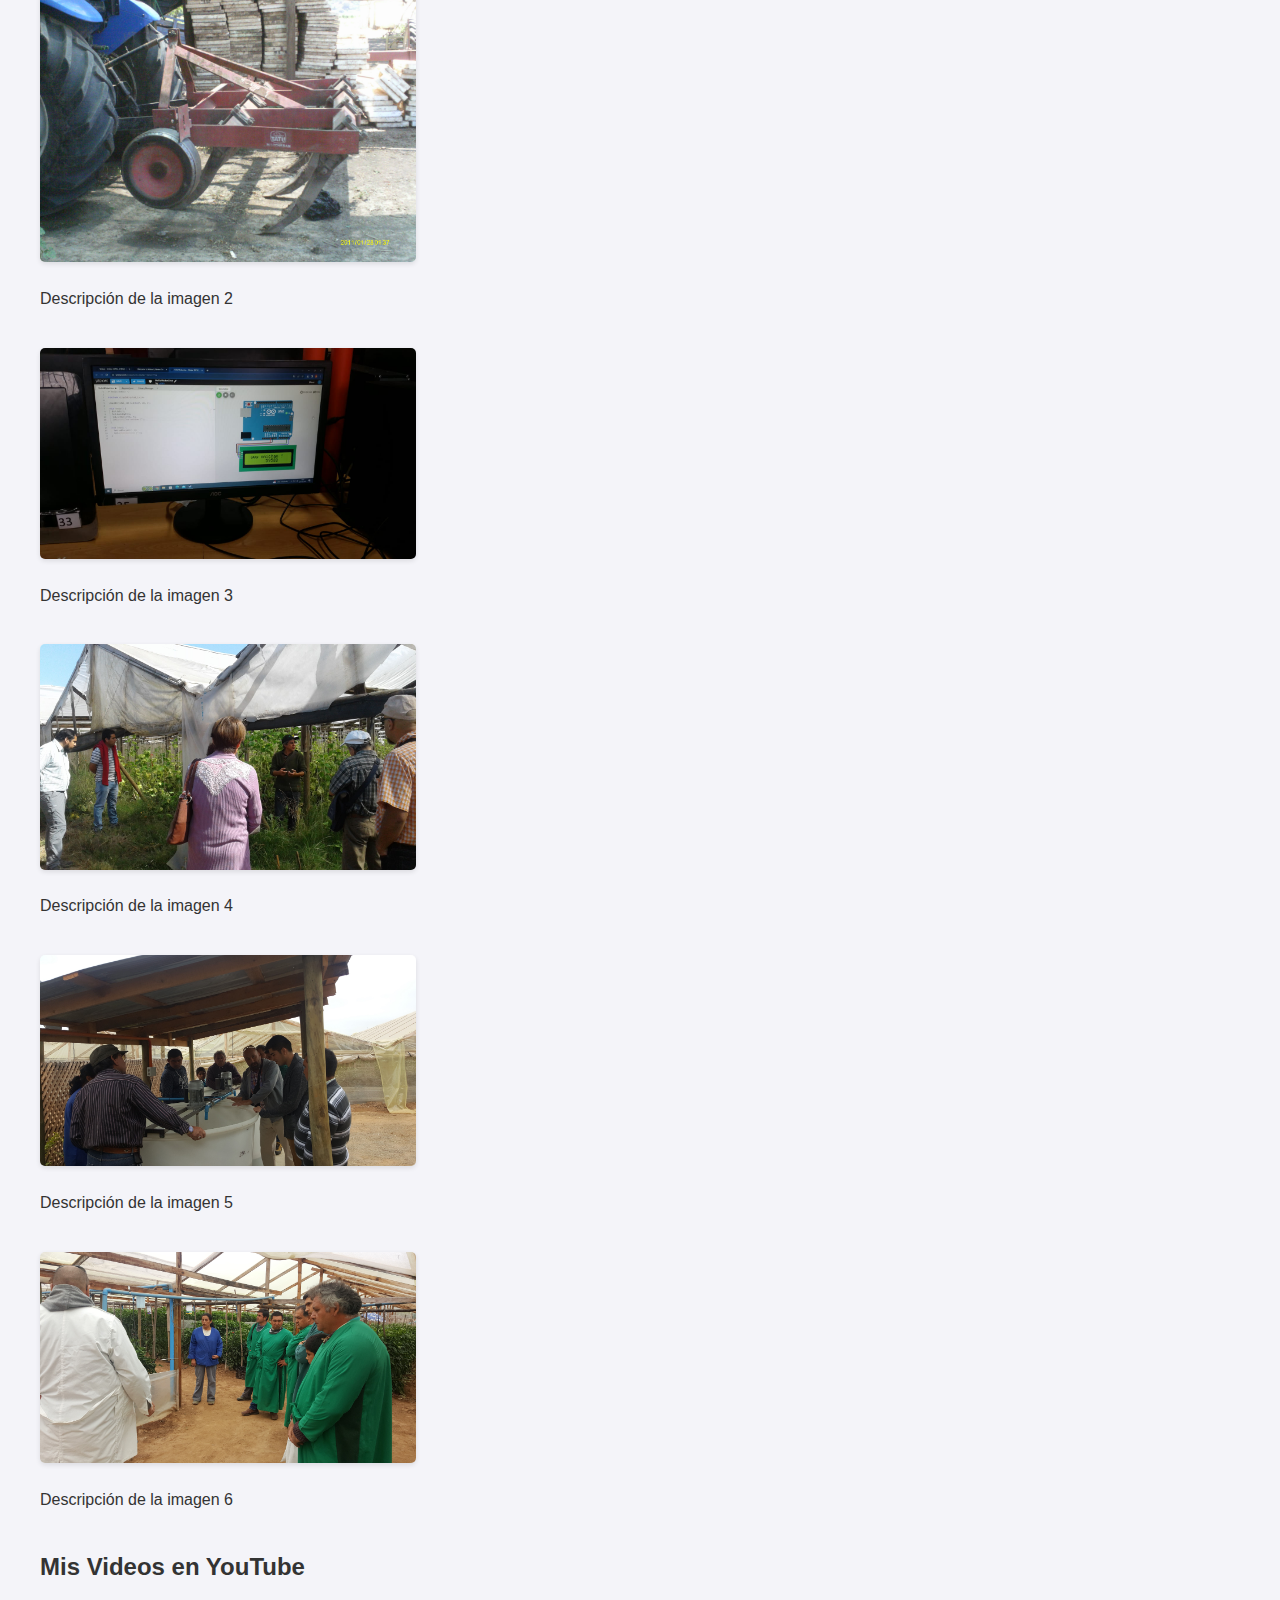
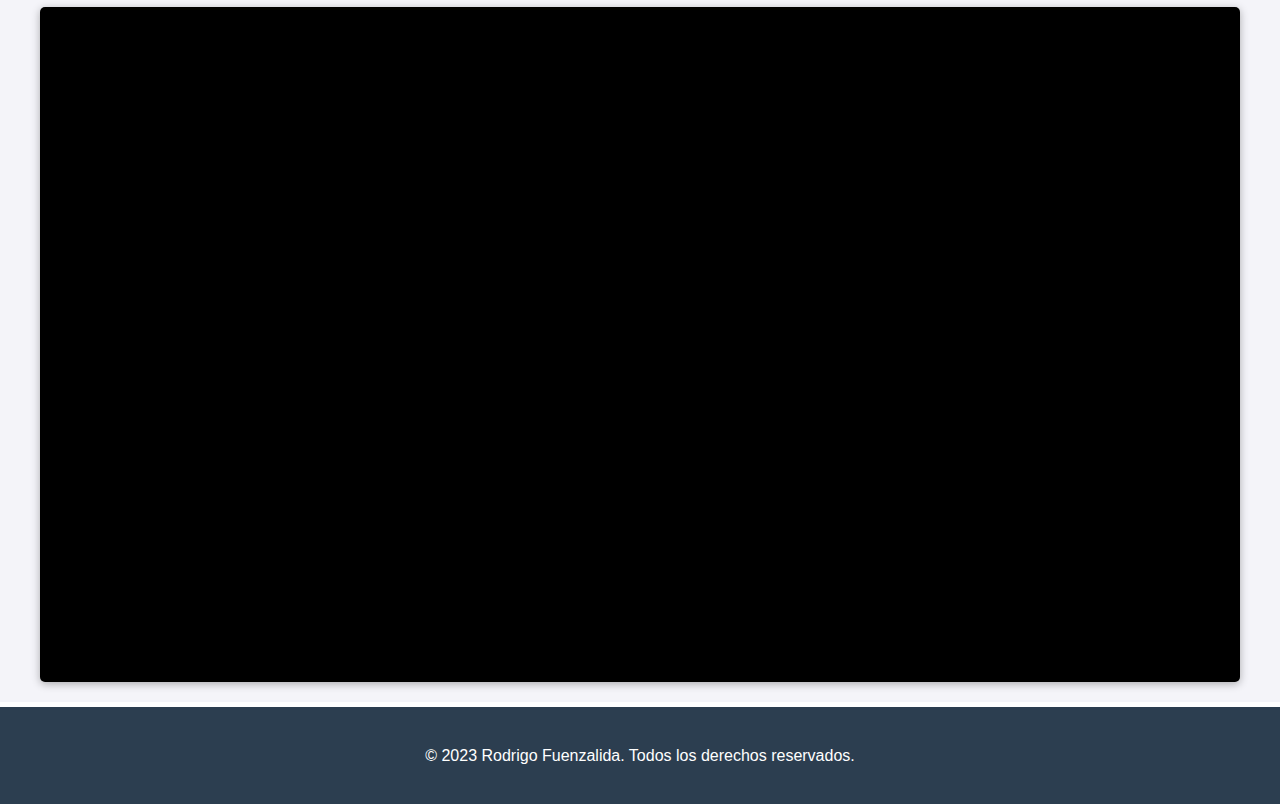
==== commit aae94e17: "Update index.html" ====
--- a/index.html
+++ b/index.html
@@ -70,12 +70,36 @@
         <section id="galeria">
             <h2>Galería</h2>
             <div class="img-gallery">
-                <img src="images/IMAG0050 (2).JPG" alt="Imagen 1">
+                <div class="gallery-item">
+                    <img src="images/IMAG0050 (2).JPG" alt="Imagen 1">
+                    <p>Descripción de la imagen 1</p>
+                </div>
+                
+                <div class="gallery-item">
                 <img src="images/IMAG0074.JPG" alt="Imagen 2">
-                <img src="images/WhatsApp Image 2023-08-08 at 11.36.03 (2).jpeg" alt="Imagen 3">
-                <img src="images/prodesal/20170208_104347.jpg" alt="Imagen 4">
-                <img src="images/prodesal/20170214_104831.jpg" alt="Imagen 5">
-                <img src="images/prodesal/20170214_105913.jpg" alt="Imagen 6">
+                <p>Descripción de la imagen 2</p>
+                </div>    
+               
+                <div class="gallery-item">
+                    <img src="images/WhatsApp Image 2023-08-08 at 11.36.03 (2).jpeg" alt="Imagen 3">
+                <p>Descripción de la imagen 3</p>
+                </div>    
+                
+                <div class="gallery-item">
+                    <img src="images/prodesal/20170208_104347.jpg" alt="Imagen 4">
+                <p>Descripción de la imagen 4</p>
+                </div>    
+                
+                <div class="gallery-item">
+                    <img src="images/prodesal/20170214_104831.jpg" alt="Imagen 5">
+                <p>Descripción de la imagen 5</p>
+                </div>    
+                
+                <div class="gallery-item">
+                    <img src="images/prodesal/20170214_105913.jpg" alt="Imagen 6">
+                <p>Descripción de la imagen 6</p>
+                </div>
+                <!-- Más elementos aquí -->
             </div>
         </section>
 
--- a/css/style.css
+++ b/css/style.css
@@ -127,7 +127,8 @@
 .carousel-item img {
     width: 100%;
     height: auto;
-    display: block;
+    max-height: 500px; /* Limitar la altura máxima */
+    object-fit: cover; /* Asegura que la imagen cubra el área sin distorsionarse */
 }
 
 .carousel-control {
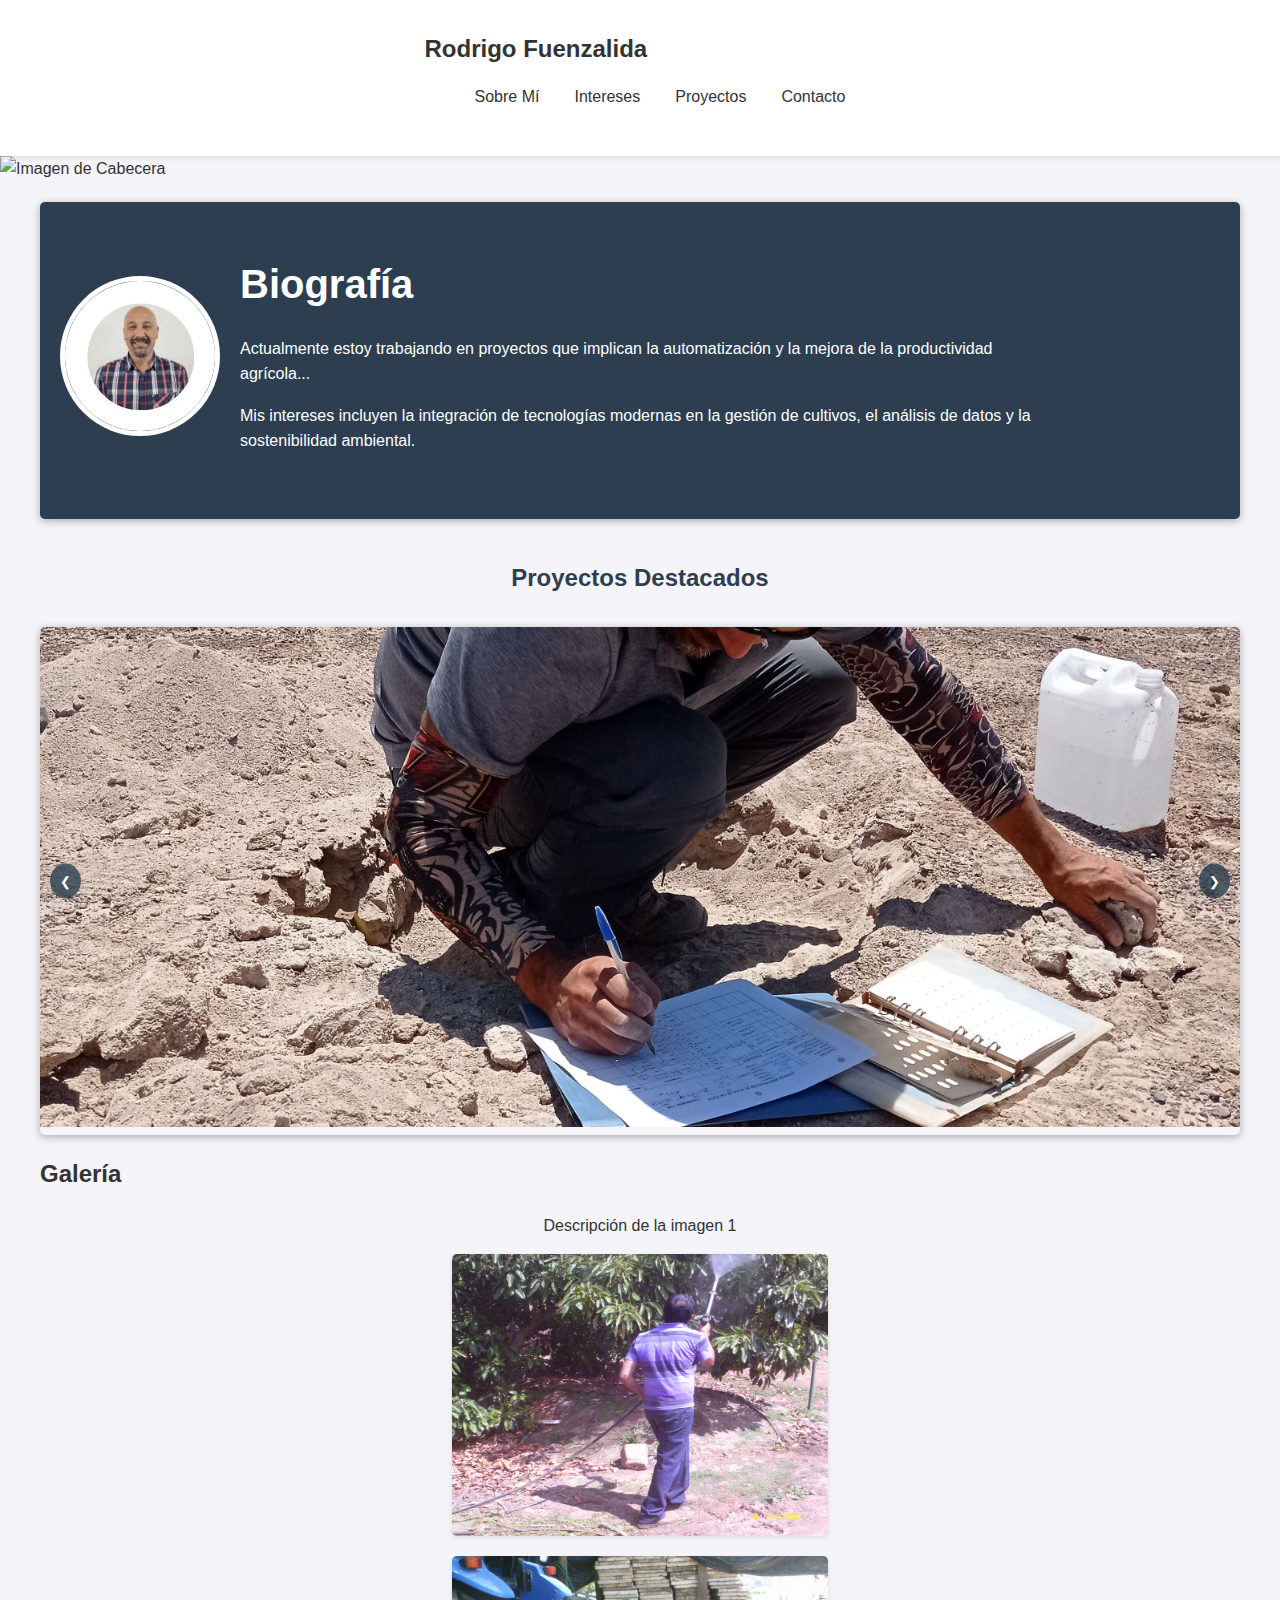
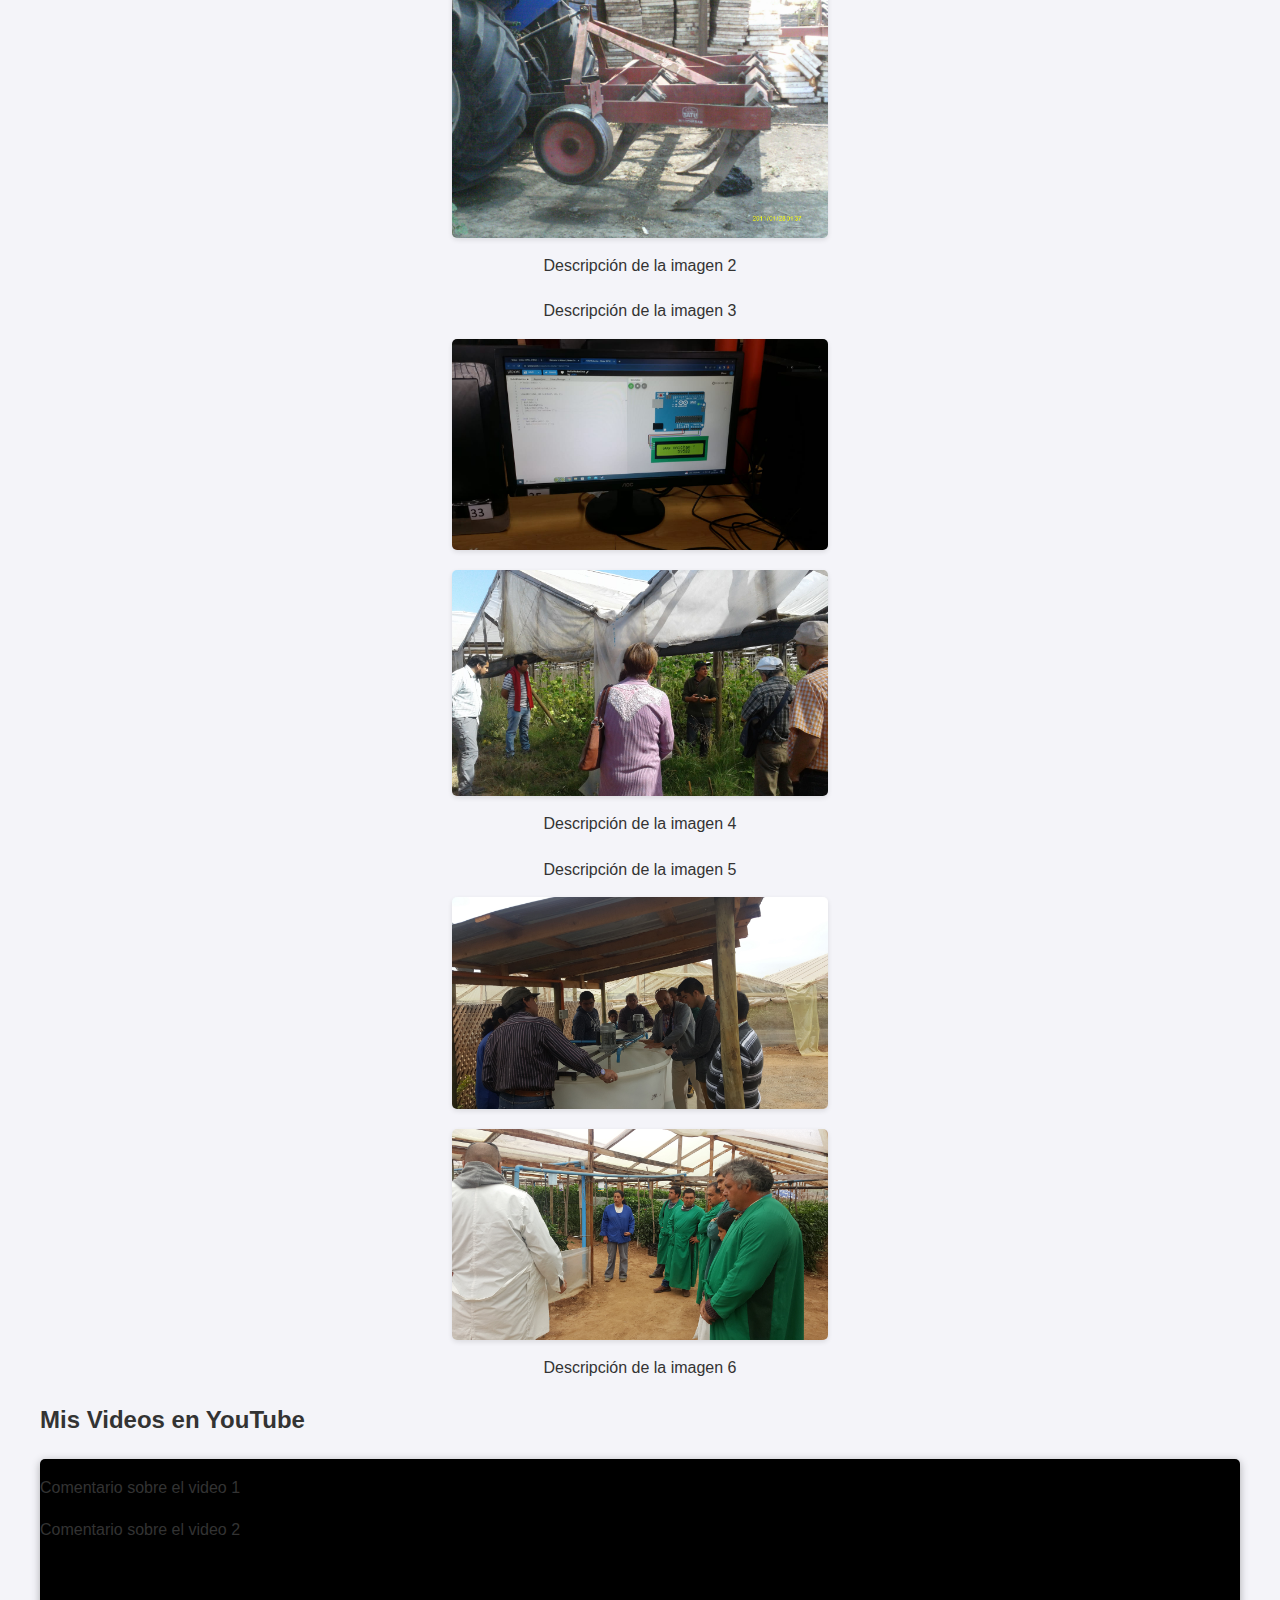
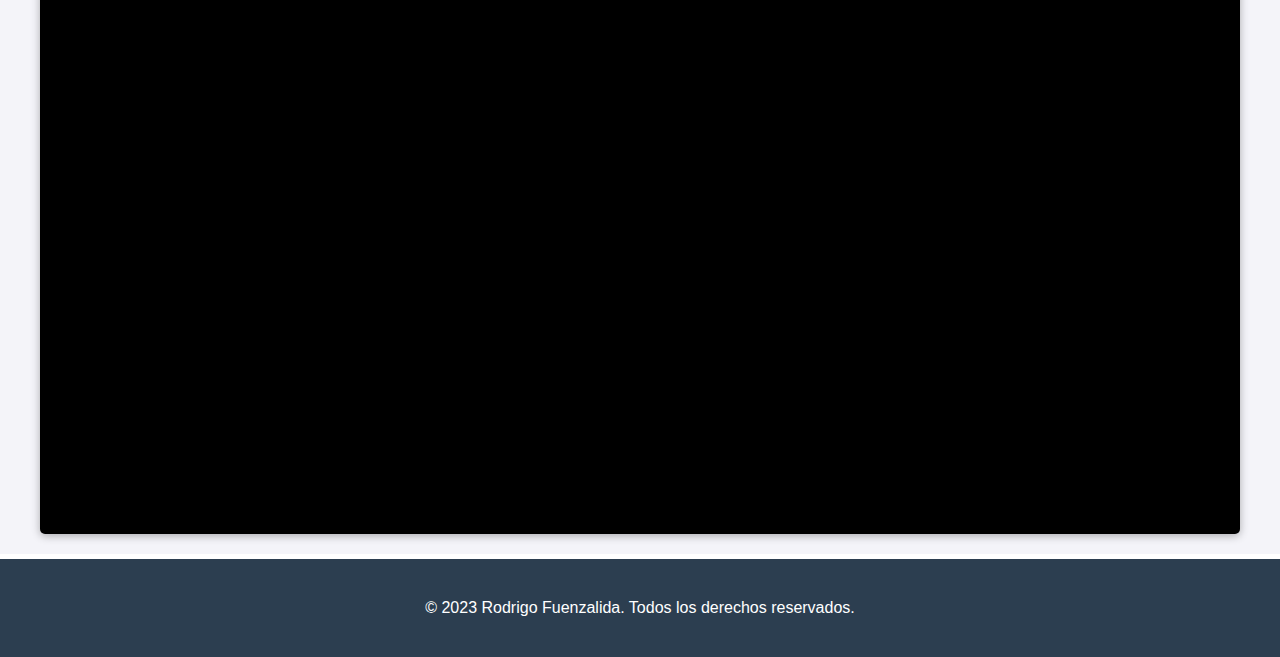
==== commit 93dc04ad: "Update index.html" ====
--- a/index.html
+++ b/index.html
@@ -107,11 +107,17 @@
         <section id="videos">
             <h2>Mis Videos en YouTube</h2>
             <div class="video-container">
-                <iframe src="https://www.youtube.com/embed/watch?v=eJFdON6Dh3A" frameborder="0" allowfullscreen></iframe>
-                <iframe src="https://www.youtube.com/embed/watch?v=DLZVIDwWdOw" frameborder="0" allowfullscreen></iframe>
-                <iframe src="https://www.youtube.com/embed/watch?v=_3aMft2dhtw" frameborder="0" allowfullscreen></iframe>
+                <div class="video-item">
+                    <iframe src="https://www.youtube.com/watch?v=eJFdON6Dh3A" frameborder="0" allowfullscreen></iframe>
+                    <p>Comentario sobre el video 1</p>
+                </div>
+                <div class="video-item">
+                    <iframe src="https://www.youtube.com/watch?v=DLZVIDwWdOw" frameborder="0" allowfullscreen></iframe>
+                    <p>Comentario sobre el video 2</p>
+                </div>
+                <!-- Más videos aquí -->
             </div>
-        </section>
+            </section>
     </main>
 
     <!-- Pie de Página -->
--- a/css/style.css
+++ b/css/style.css
@@ -154,9 +154,31 @@
 /* Estilo para la galería de imágenes */
 .img-gallery {
     display: flex;
-    flex-wrap: wrap;
+    flex-direction: column;
     gap: 20px;
-    justify-content: center;
+}
+
+.gallery-item {
+    display: flex;
+    align-items: center;
+    gap: 15px;
+    flex-direction: column-reverse; /* Alterna el orden de las imágenes y el texto */
+}
+
+.gallery-item:nth-child(even) {
+    flex-direction: column; /* Alterna el orden para las filas pares */
+}
+
+.gallery-item img {
+    max-width: 200px; /* Ajusta el tamaño de las imágenes */
+    height: auto;
+    border-radius: 5px;
+}
+
+.gallery-item p {
+    margin: 0;
+    font-size: 1em;
+    color: #333;
 }
 
 .img-gallery img {
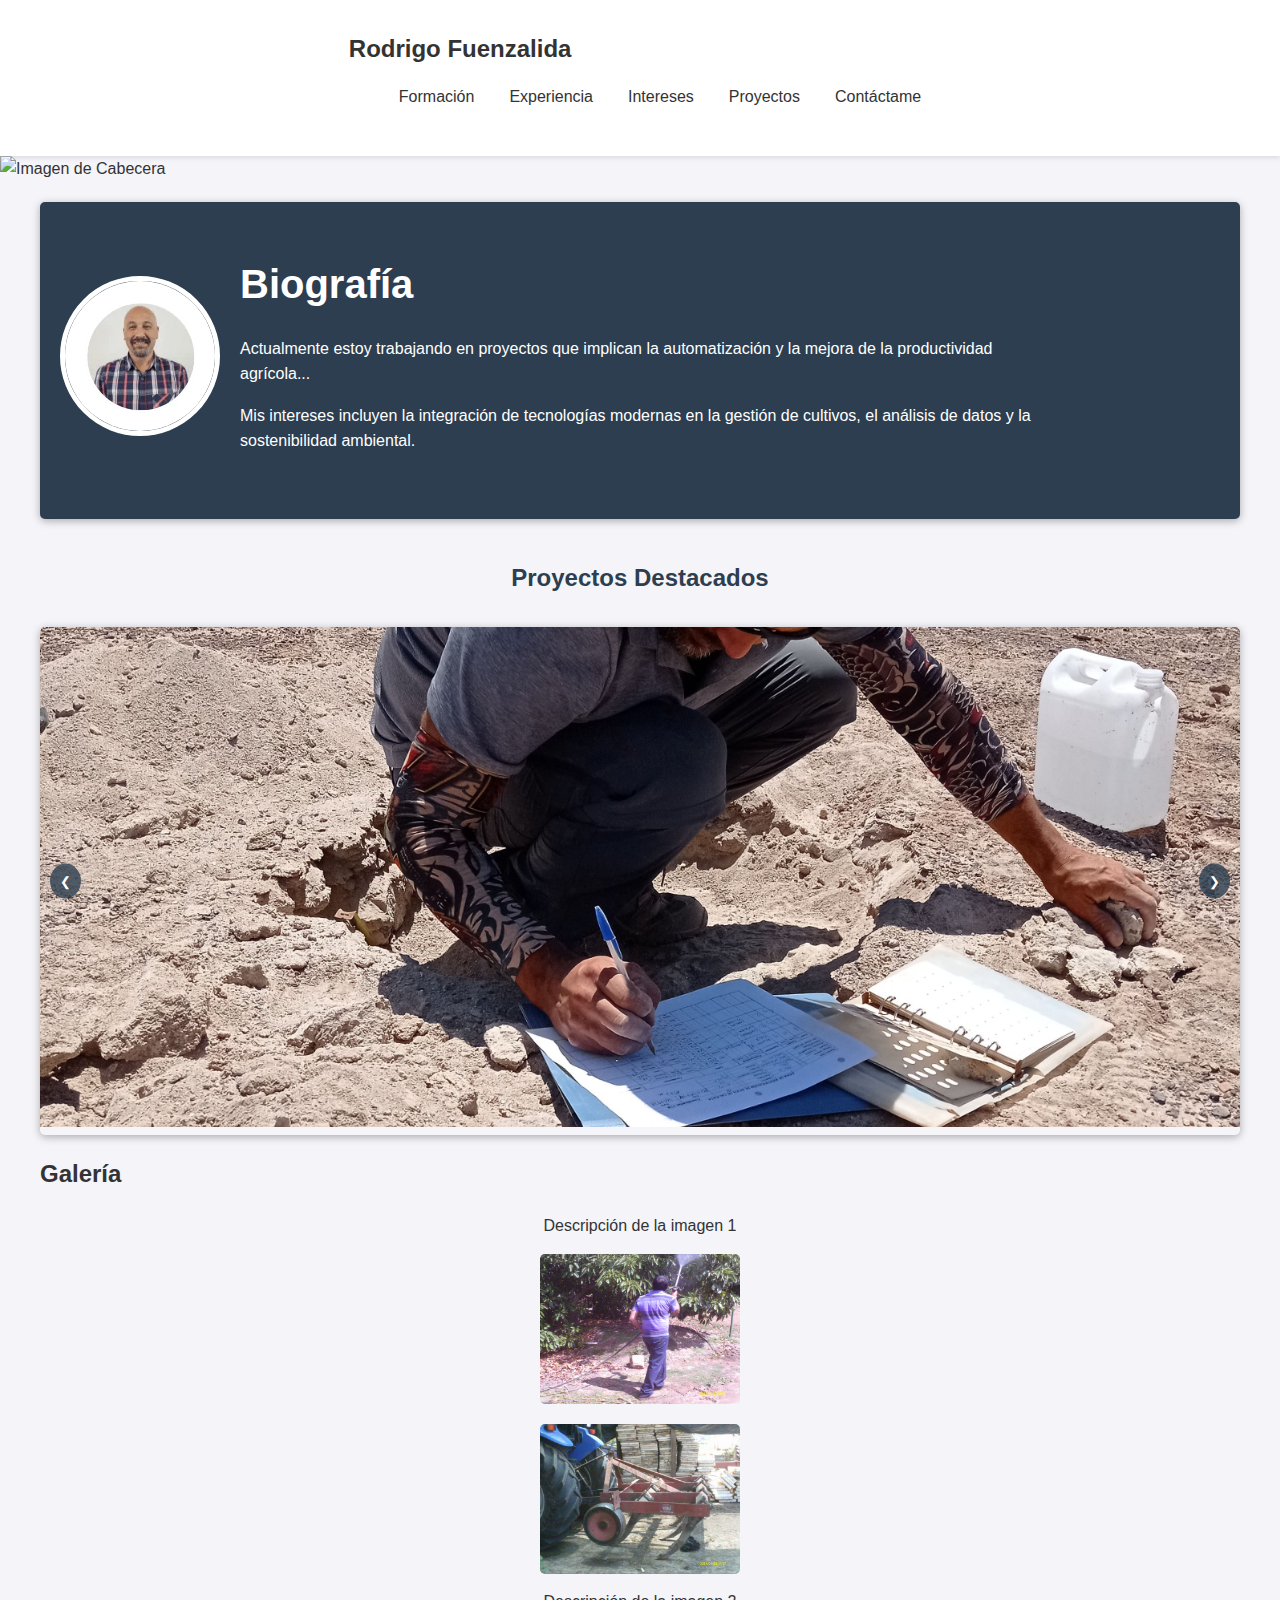
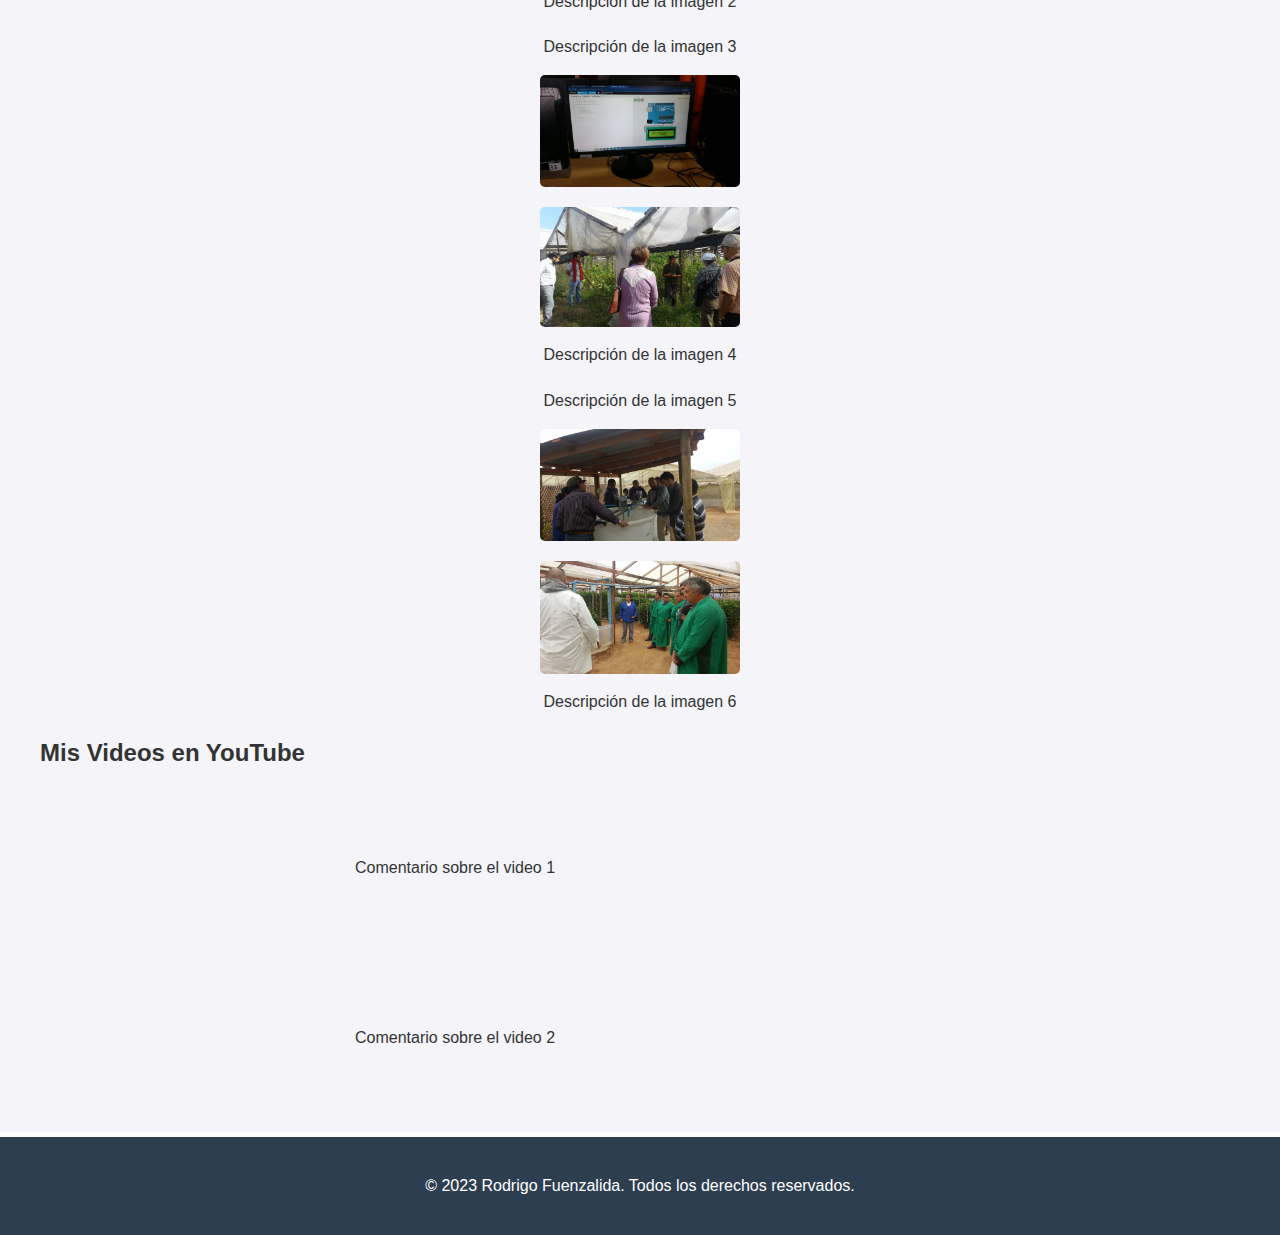
==== commit 2e88823e: "Update index.html" ====
--- a/index.html
+++ b/index.html
@@ -16,10 +16,11 @@
                     <a href="index.html">Rodrigo Fuenzalida</a>
                 </div>
                 <ul class="navbar-nav">
-                    <li><a href="index.html">Sobre Mí</a></li>
+                    <li><a href="index.html">Formación</a></li>
+                    <li><a href="index.html">Experiencia</a></li>
                     <li><a href="about.html">Intereses</a></li>
                     <li><a href="projects.html">Proyectos</a></li>
-                    <li><a href="contact.html">Contacto</a></li>
+                    <li><a href="contact.html">Contáctame</a></li>
                 </ul>
             </div>
         </nav>
@@ -108,11 +109,11 @@
             <h2>Mis Videos en YouTube</h2>
             <div class="video-container">
                 <div class="video-item">
-                    <iframe src="https://www.youtube.com/watch?v=eJFdON6Dh3A" frameborder="0" allowfullscreen></iframe>
+                    <iframe src="https://www.youtube.com/embed/watch?v=eJFdON6Dh3A" frameborder="0" allowfullscreen></iframe>
                     <p>Comentario sobre el video 1</p>
                 </div>
                 <div class="video-item">
-                    <iframe src="https://www.youtube.com/watch?v=DLZVIDwWdOw" frameborder="0" allowfullscreen></iframe>
+                    <iframe src="https://www.youtube.com/EMBED/watch?v=DLZVIDwWdOw" frameborder="0" allowfullscreen></iframe>
                     <p>Comentario sobre el video 2</p>
                 </div>
                 <!-- Más videos aquí -->
--- a/css/style.css
+++ b/css/style.css
@@ -181,34 +181,38 @@
     color: #333;
 }
 
-.img-gallery img {
-    max-width: 100%;
-    height: auto;
-    border-radius: 5px;
-    box-shadow: 0 2px 5px rgba(0, 0, 0, 0.1);
-    /* Ajusta el tamaño de las imágenes */
-    width: calc(33% - 20px); /* Tres imágenes por fila */
-    object-fit: cover;
-}
+#.img-gallery img {
+ #   max-width: 100%;
+ #   height: auto;
+ #   border-radius: 5px;
+ #   box-shadow: 0 2px 5px rgba(0, 0, 0, 0.1);
+#    /* Ajusta el tamaño de las imágenes */
+#    width: calc(33% - 20px); /* Tres imágenes por fila */
+#    object-fit: cover;
+#}
 
 /* Estilo para videos de YouTube */
 .video-container {
-    position: relative;
-    padding-bottom: 56.25%;
-    height: 0;
-    overflow: hidden;
-    max-width: 100%;
-    background: #000;
-    border-radius: 5px;
-    box-shadow: 0 2px 8px rgba(0, 0, 0, 0.3);
-}
-
-.video-container iframe {
-    position: absolute;
-    top: 0;
-    left: 0;
-    width: 100%;
-    height: 100%;
+    display: flex;
+    flex-direction: column;
+    gap: 20px;
+}
+
+.video-item {
+    display: flex;
+    align-items: center;
+    gap: 15px;
+}
+
+.video-item iframe {
+    width: 300px; /* Ajusta el tamaño del video */
+    height: auto;
+}
+
+.video-item p {
+    margin: 0;
+    font-size: 1em;
+    color: #333;
 }
 
 /* Estilo del pie de página */
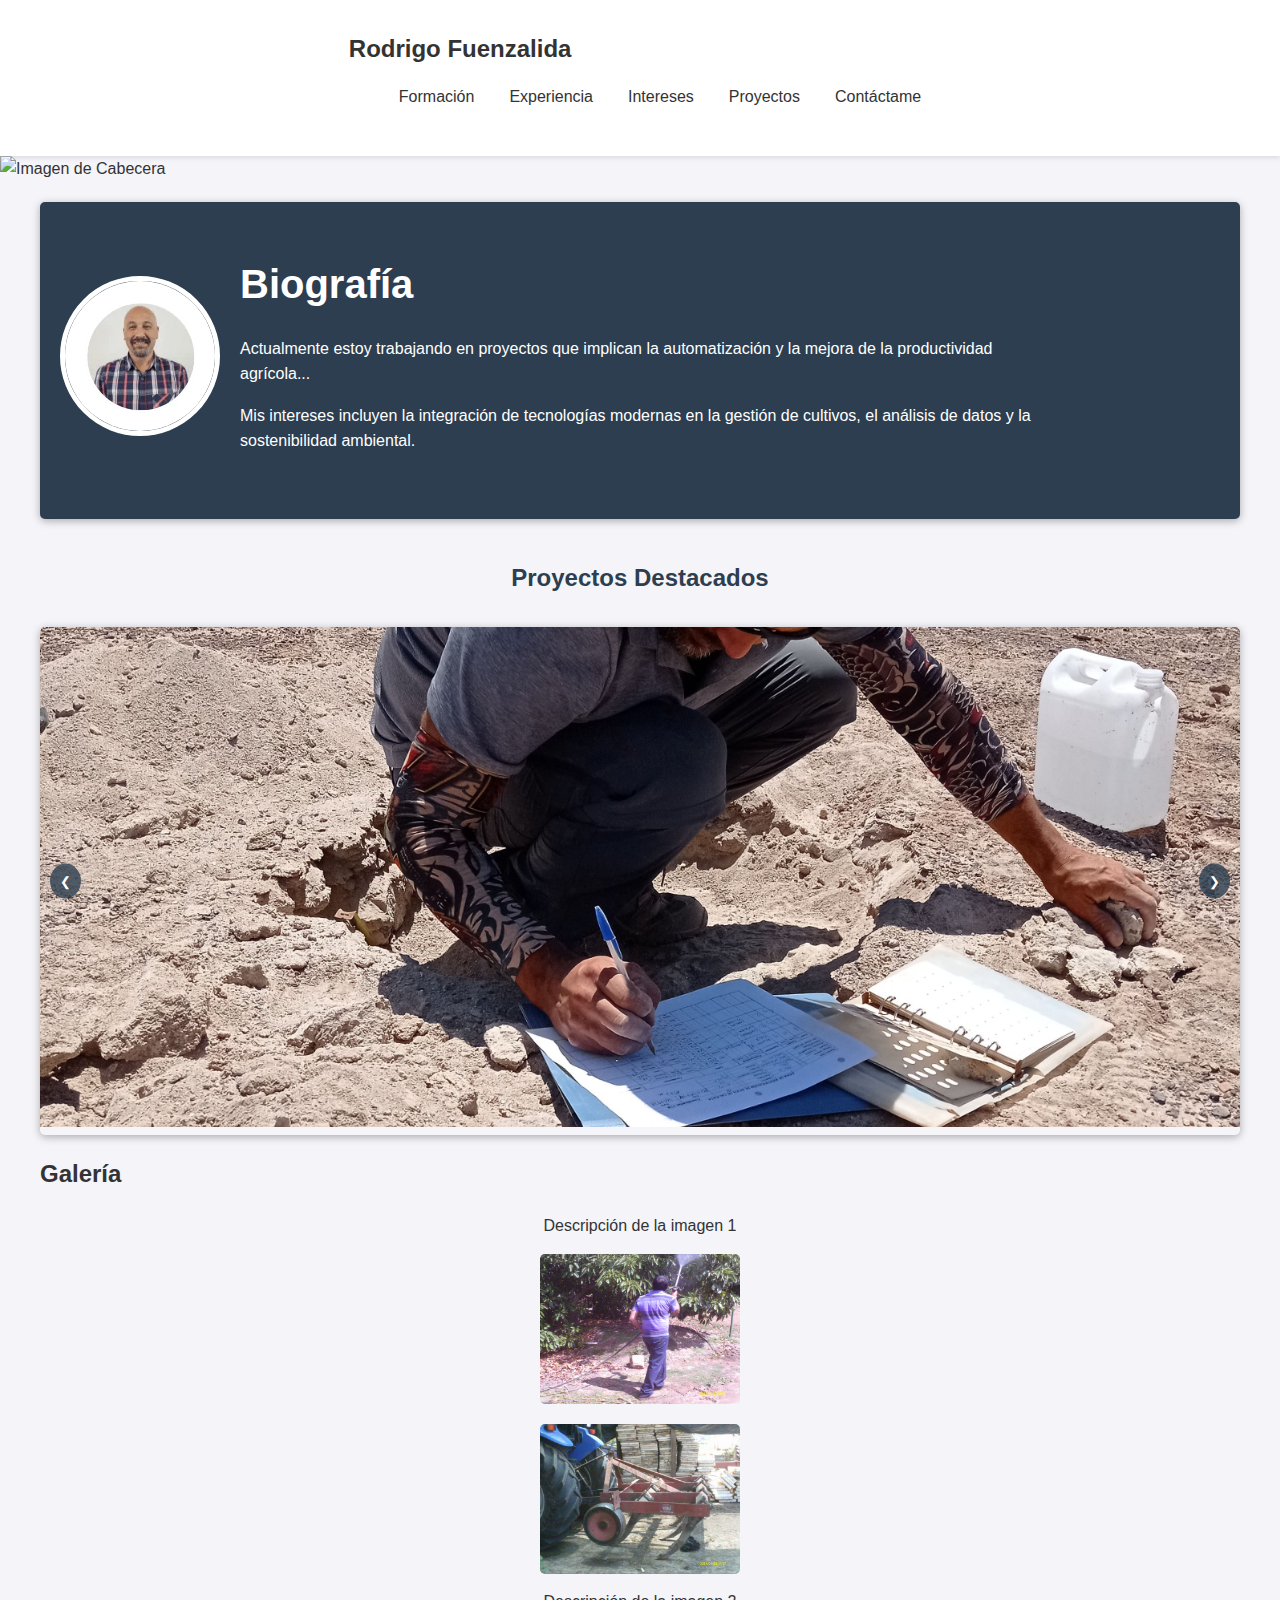
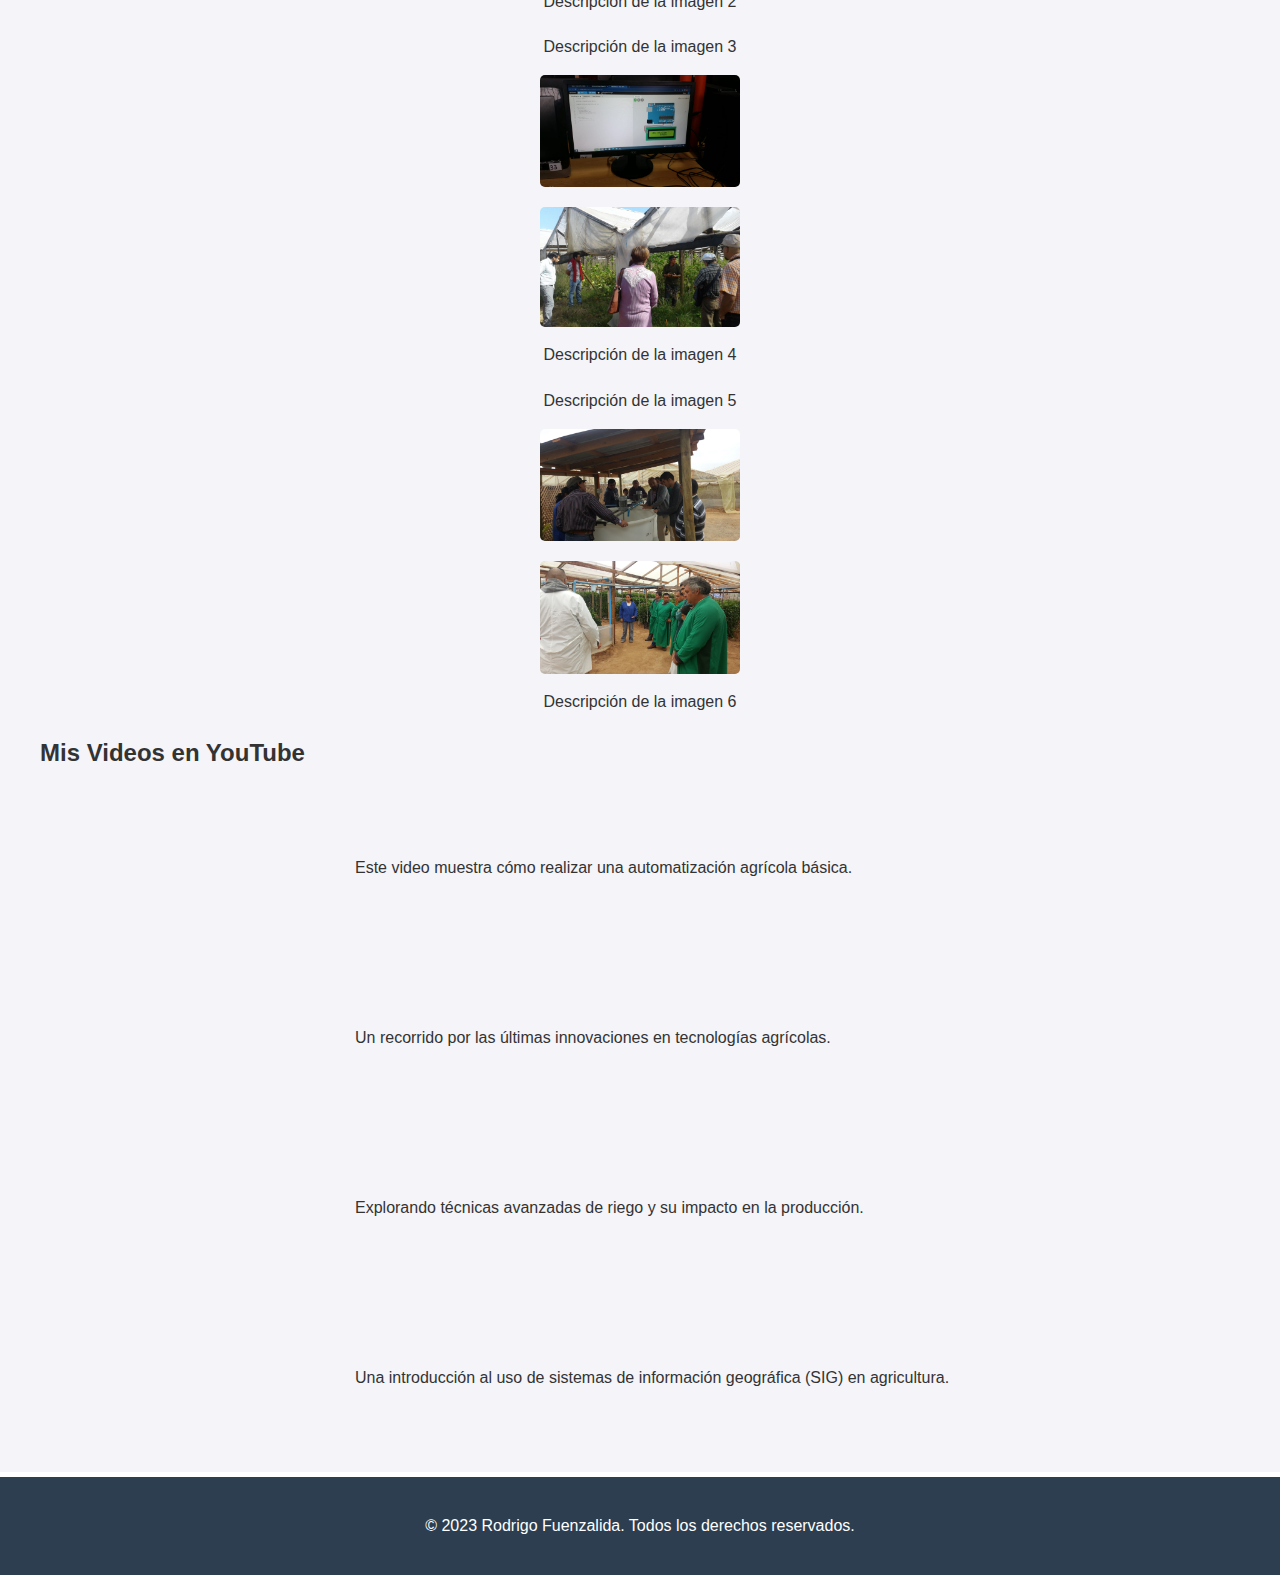
==== commit 0fcb4d0b: "Update index.html" ====
--- a/index.html
+++ b/index.html
@@ -5,6 +5,7 @@
     <meta name="viewport" content="width=device-width, initial-scale=1.0">
     <title>Mi Sitio Web</title>
     <link rel="stylesheet" href="css/style.css">
+    <link rel="stylesheet" href="https://fonts.googleapis.com/css2?family=Roboto:wght@400;400italic&display=swap">
 </head>
 <body>
 
@@ -109,16 +110,23 @@
             <h2>Mis Videos en YouTube</h2>
             <div class="video-container">
                 <div class="video-item">
-                    <iframe src="https://www.youtube.com/embed/watch?v=eJFdON6Dh3A" frameborder="0" allowfullscreen></iframe>
-                    <p>Comentario sobre el video 1</p>
+                    <iframe src="https://www.youtube.com/embed/DLZVIDwWdOw" frameborder="0" allowfullscreen></iframe>
+                    <p>Este video muestra cómo realizar una automatización agrícola básica.</p>
                 </div>
                 <div class="video-item">
-                    <iframe src="https://www.youtube.com/EMBED/watch?v=DLZVIDwWdOw" frameborder="0" allowfullscreen></iframe>
-                    <p>Comentario sobre el video 2</p>
+                    <iframe src="https://www.youtube.com/embed/eJFdON6Dh3A" frameborder="0" allowfullscreen></iframe>
+                    <p>Un recorrido por las últimas innovaciones en tecnologías agrícolas.</p>
                 </div>
-                <!-- Más videos aquí -->
+                <div class="video-item">
+                    <iframe src="https://www.youtube.com/embed/_3aMft2dhtw" frameborder="0" allowfullscreen></iframe>
+                    <p>Explorando técnicas avanzadas de riego y su impacto en la producción.</p>
+                </div>
+                <div class="video-item">
+                    <iframe src="https://www.youtube.com/embed/P84hM7RqAJs" frameborder="0" allowfullscreen></iframe>
+                    <p>Una introducción al uso de sistemas de información geográfica (SIG) en agricultura.</p>
+                </div>
             </div>
-            </section>
+        </section>
     </main>
 
     <!-- Pie de Página -->
--- a/css/style.css
+++ b/css/style.css
@@ -121,7 +121,14 @@
 
 .carousel-item {
     min-width: 100%;
-    box-sizing: border-box;
+    transition: opacity 0.5s ease-in-out;
+    opacity: 0;
+    display: none;
+}
+
+.carousel-item.active {
+    opacity: 1;
+    display: block;
 }
 
 .carousel-item img {
@@ -151,6 +158,7 @@
     right: 10px;
 }
 
+
 /* Estilo para la galería de imágenes */
 .img-gallery {
     display: flex;
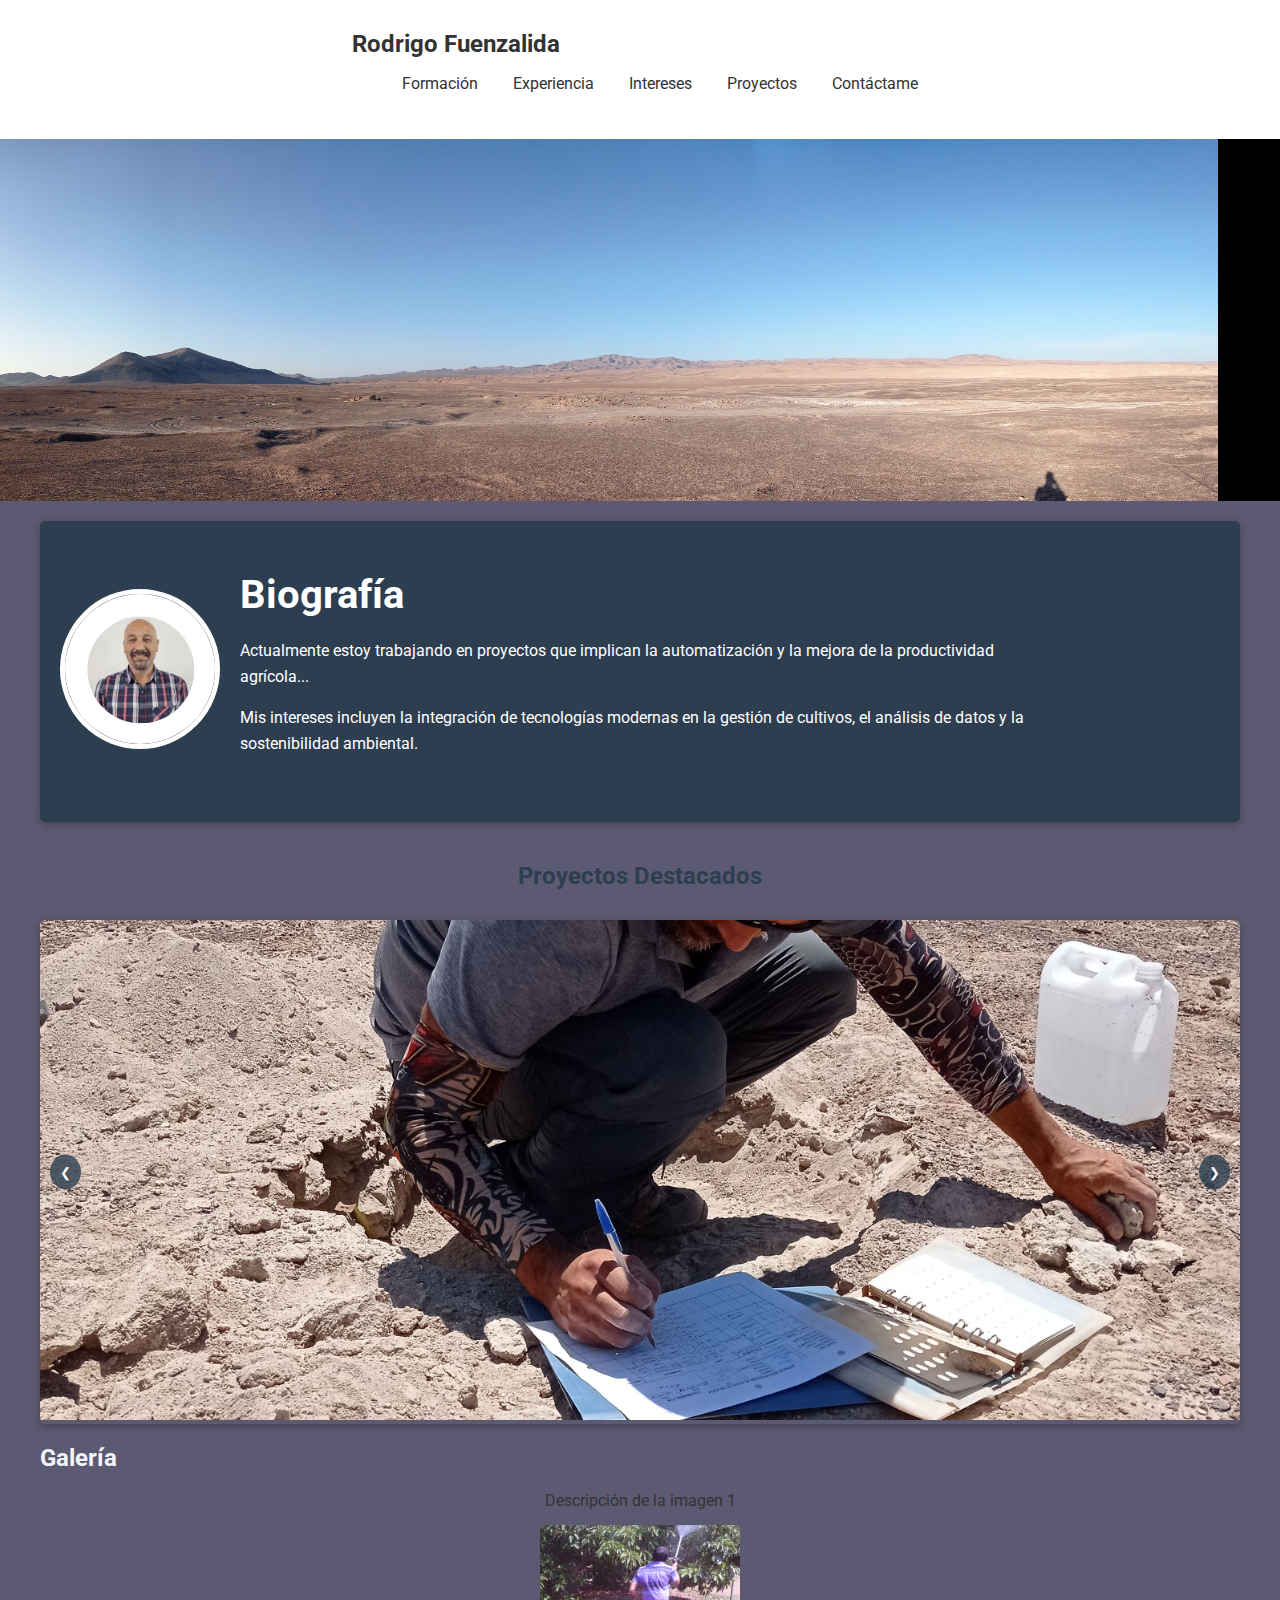
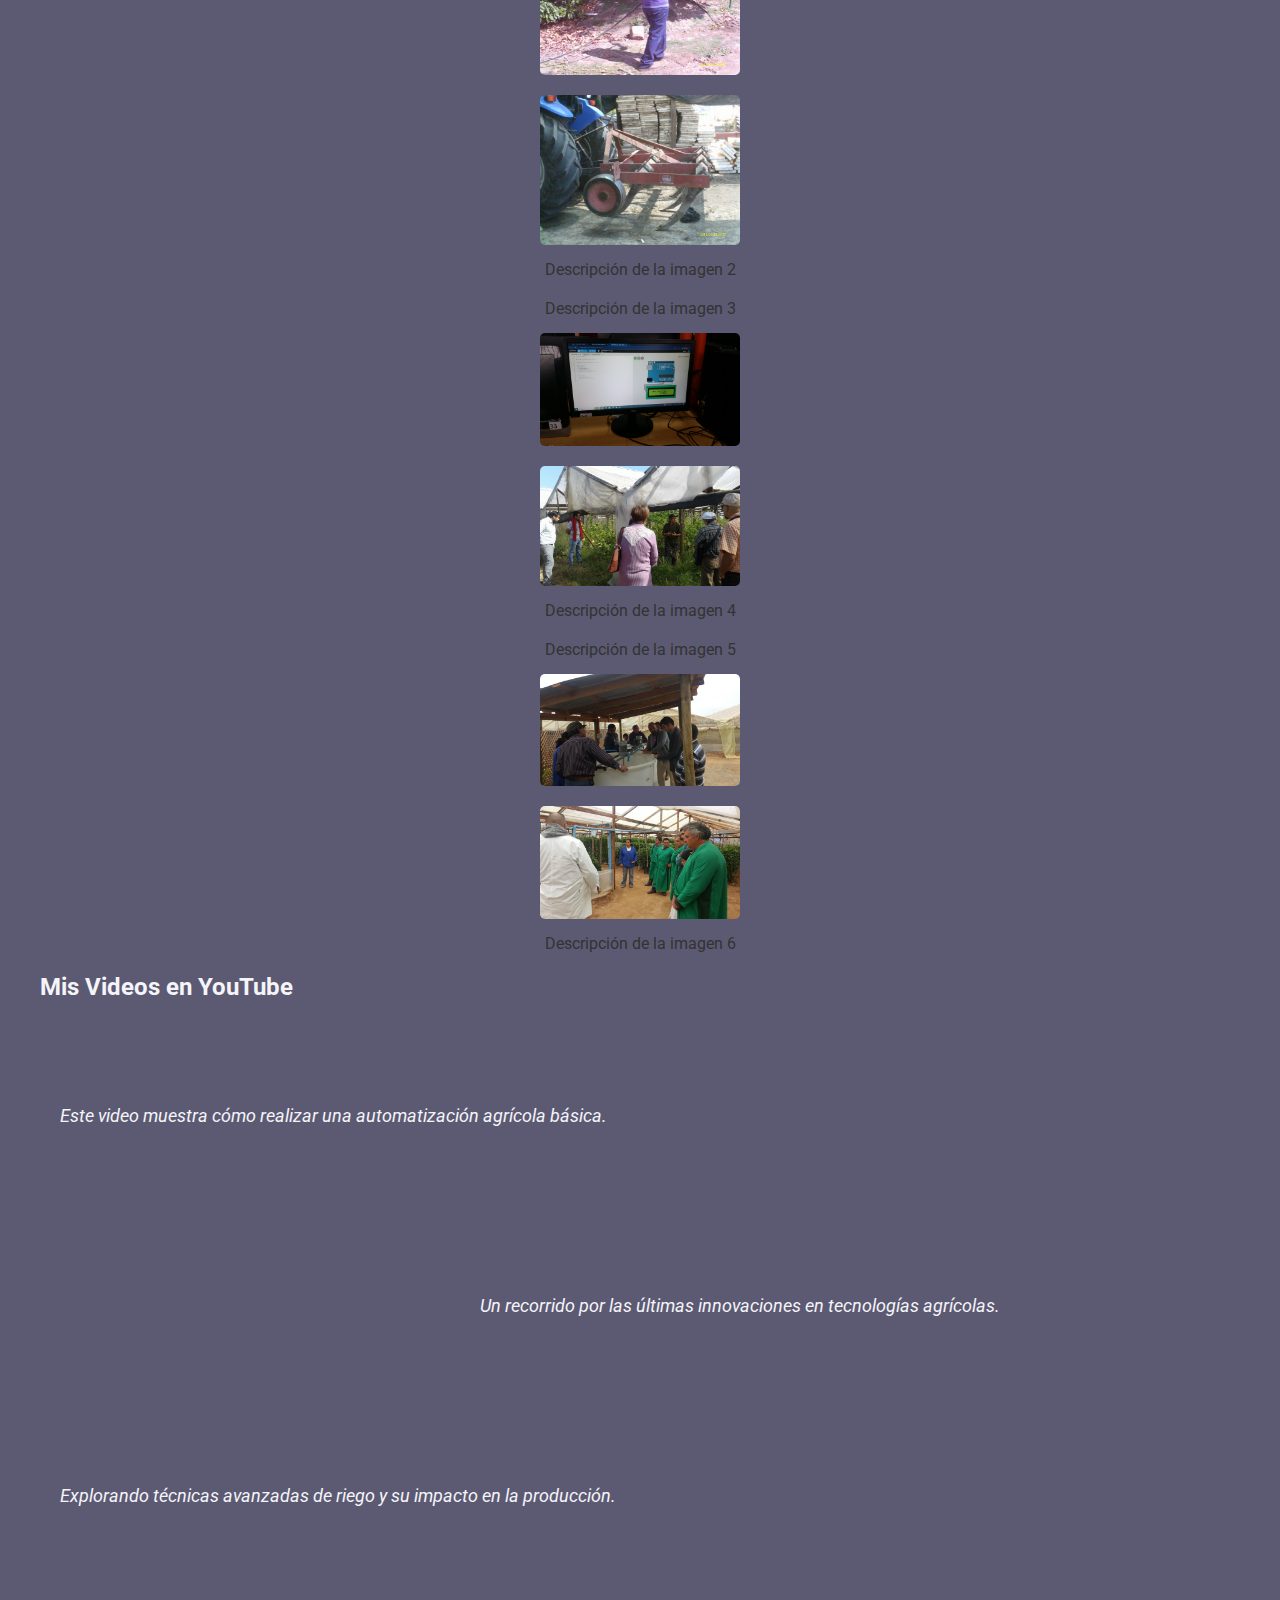
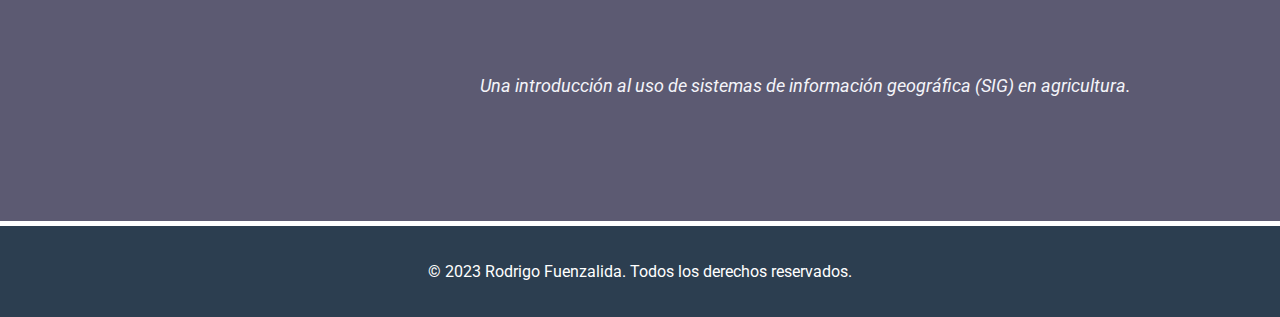
==== commit 71e3f2ac: "Update index.html" ====
--- a/index.html
+++ b/index.html
@@ -29,7 +29,7 @@
 
     <!-- Imagen de Cabecera -->
     <section class="hero">
-        <img src="images/GHD/PANO_20210317_083516.jpg" alt="Imagen de Cabecera">
+        <img src="images/panoramicas/PANO_corregida.jpg" alt="Imagen de Cabecera">
     </section>
 
     <!-- Sección Principal: Biografía -->
--- a/css/style.css
+++ b/css/style.css
@@ -1,11 +1,11 @@
 /* Estilo general del cuerpo de la página */
+/* Configuración del color de fondo */
 body {
-    font-family: 'Arial', sans-serif;
-    background-color: #f4f4f9;
-    color: #333;
+    font-family: 'Roboto', sans-serif;
+    background-color: #5C5A72; /* Gris morado */
+    color: #f4f4f9;
     margin: 0;
     padding: 0;
-    line-height: 1.6;
 }
 
 /* Contenedor principal */
@@ -189,38 +189,41 @@
     color: #333;
 }
 
-#.img-gallery img {
- #   max-width: 100%;
- #   height: auto;
- #   border-radius: 5px;
- #   box-shadow: 0 2px 5px rgba(0, 0, 0, 0.1);
-#    /* Ajusta el tamaño de las imágenes */
-#    width: calc(33% - 20px); /* Tres imágenes por fila */
-#    object-fit: cover;
-#}
-
 /* Estilo para videos de YouTube */
+
+/* Estilo para videos embebidos y comentarios */
 .video-container {
     display: flex;
     flex-direction: column;
     gap: 20px;
+    padding: 20px;
 }
 
 .video-item {
     display: flex;
     align-items: center;
-    gap: 15px;
+    gap: 20px;
+    margin-bottom: 20px;
+    flex-wrap: wrap;
+}
+
+.video-item:nth-child(odd) {
+    flex-direction: row-reverse; /* Alterna video a la izquierda o derecha */
 }
 
 .video-item iframe {
-    width: 300px; /* Ajusta el tamaño del video */
-    height: auto;
+    width: 100%;
+    max-width: 400px; /* Ajusta el tamaño del video */
+    height: auto;
+    flex-shrink: 0;
 }
 
 .video-item p {
+    font-style: italic;
+    font-size: 1.1em;
+    color: #f4f4f9;
+    flex-grow: 1;
     margin: 0;
-    font-size: 1em;
-    color: #333;
 }
 
 /* Estilo del pie de página */
